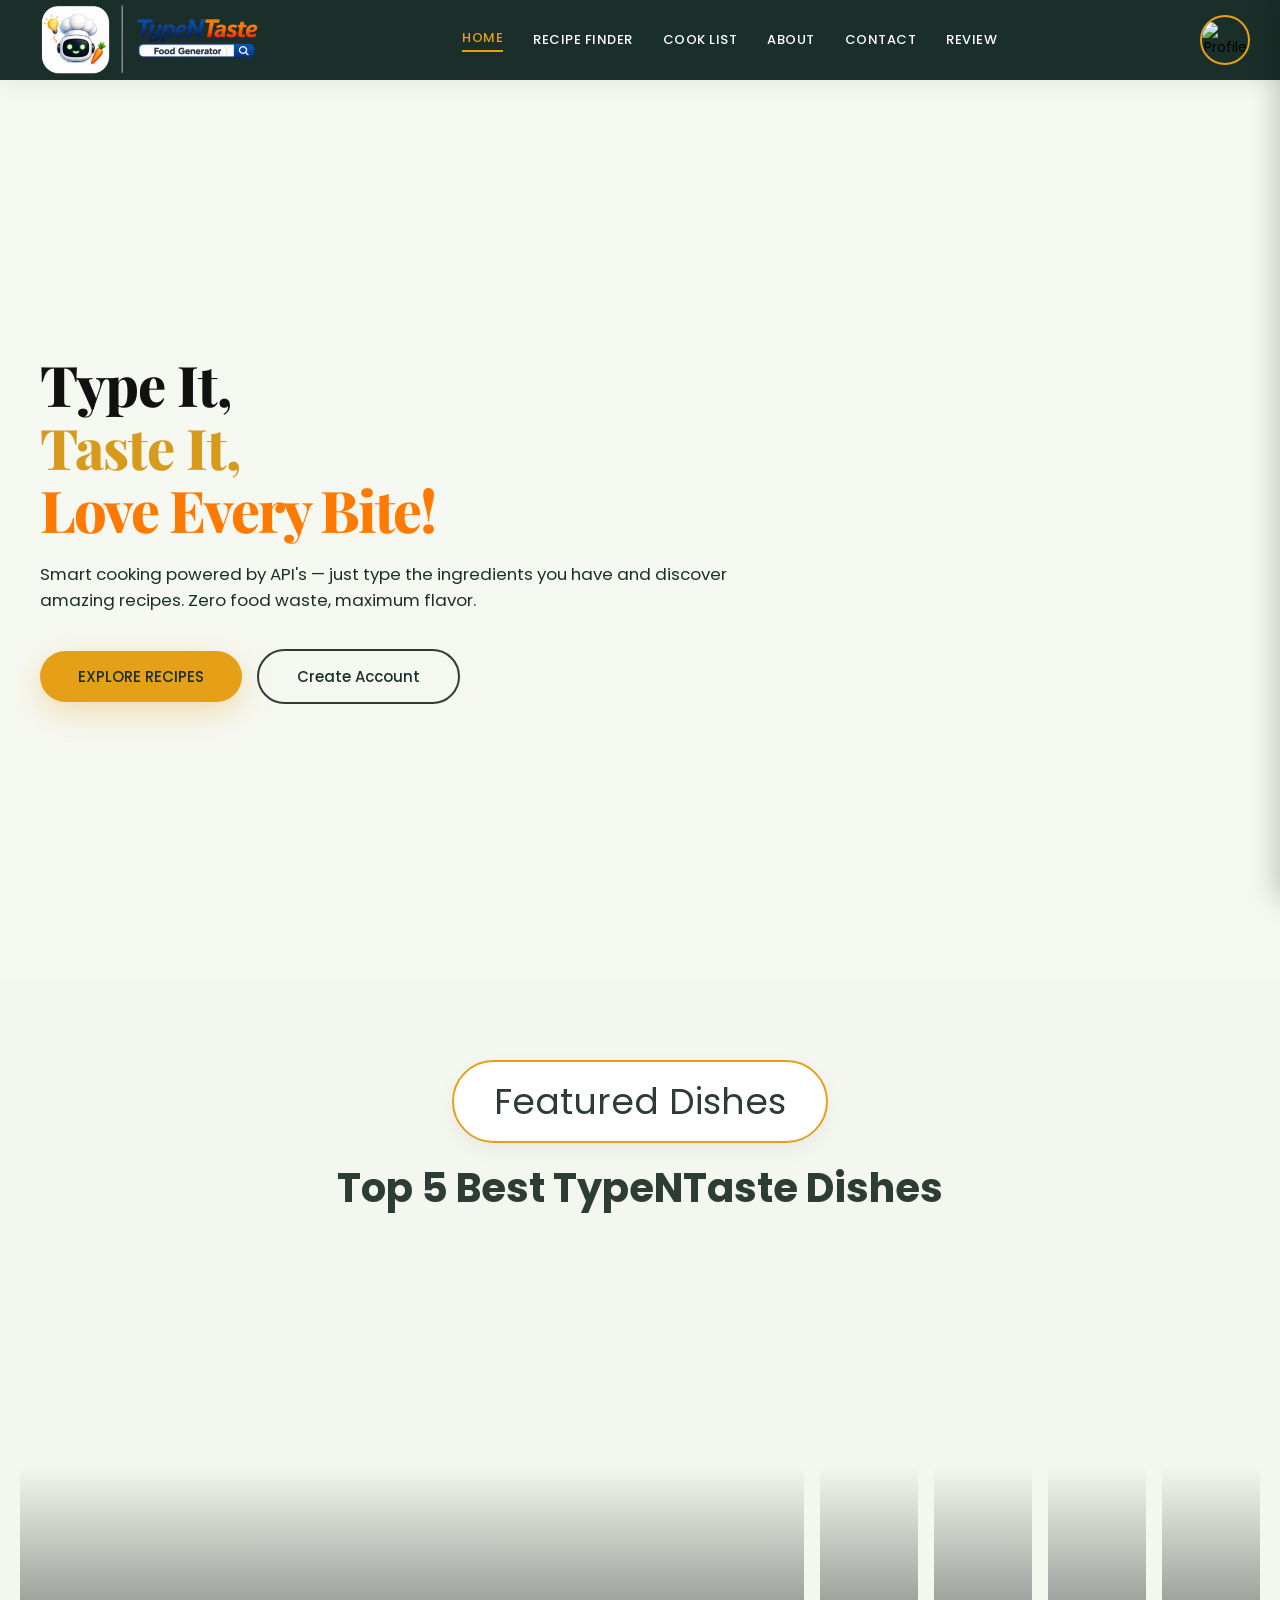
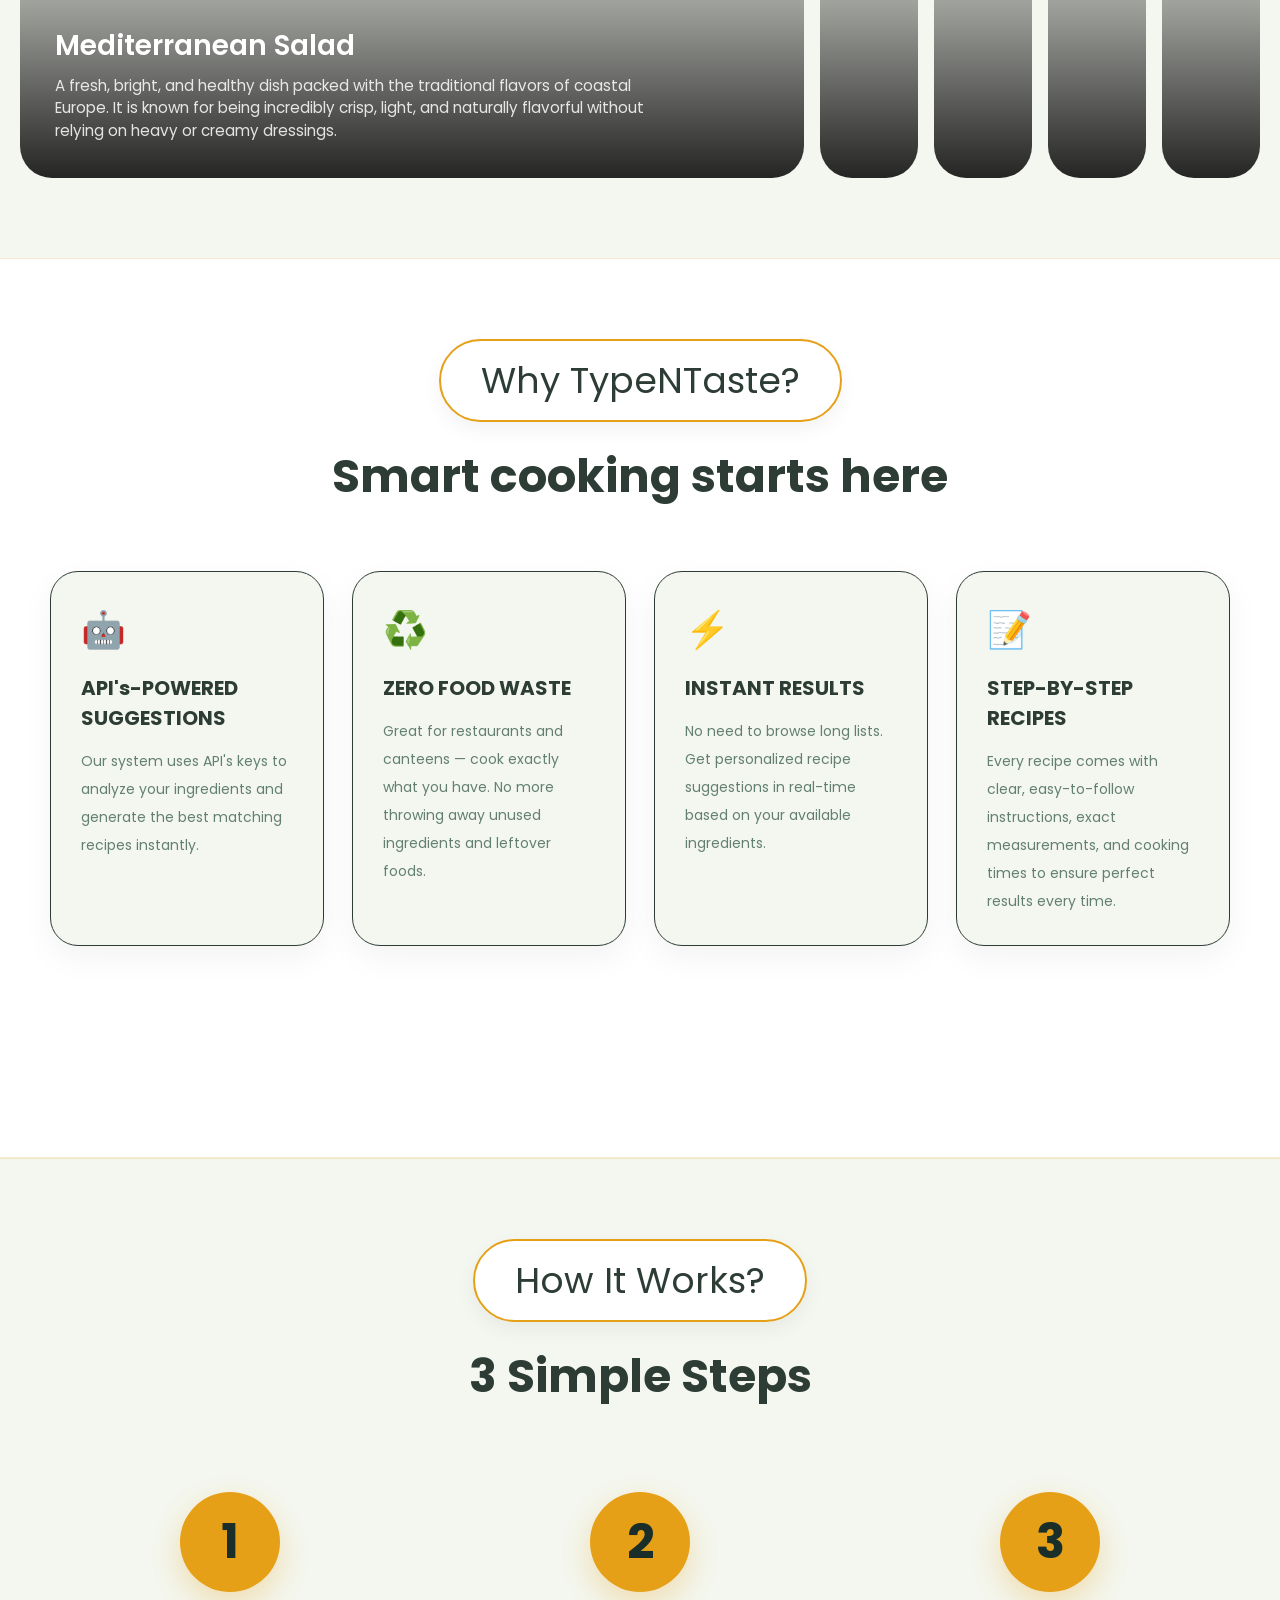
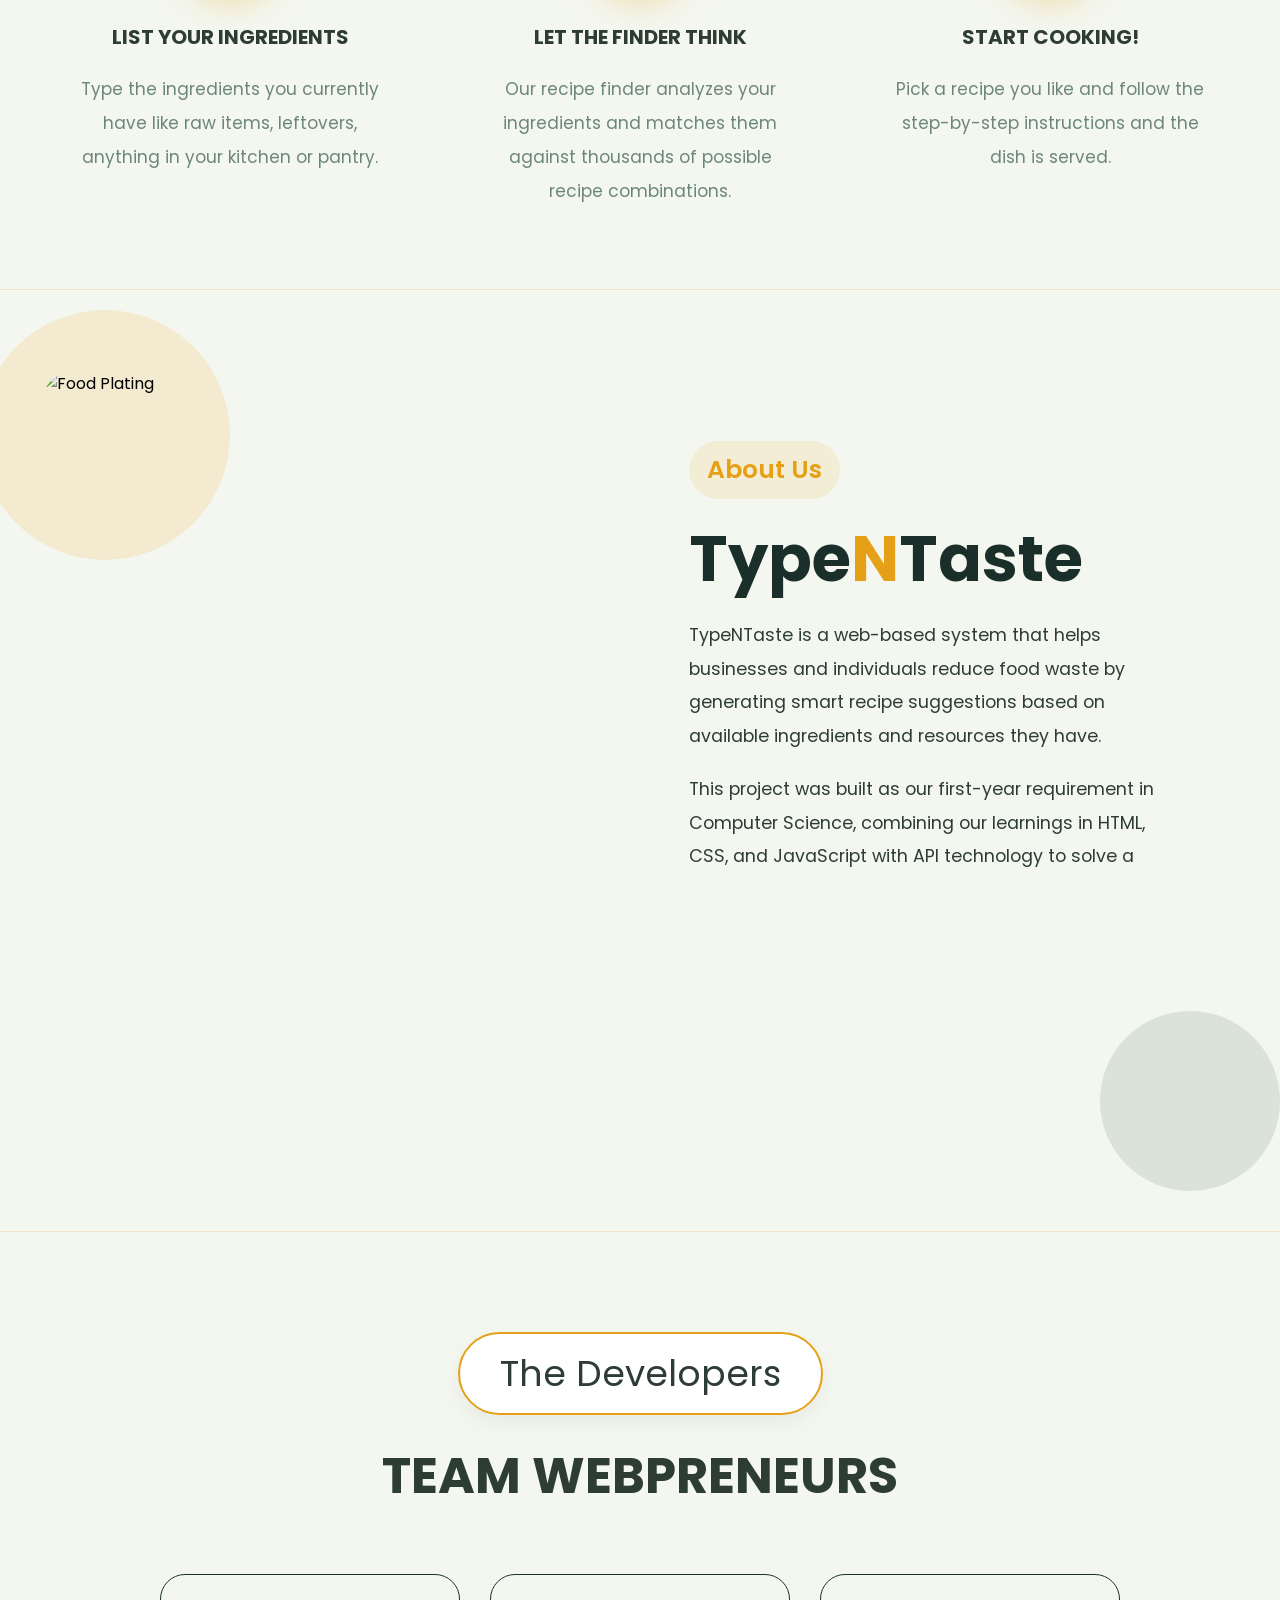
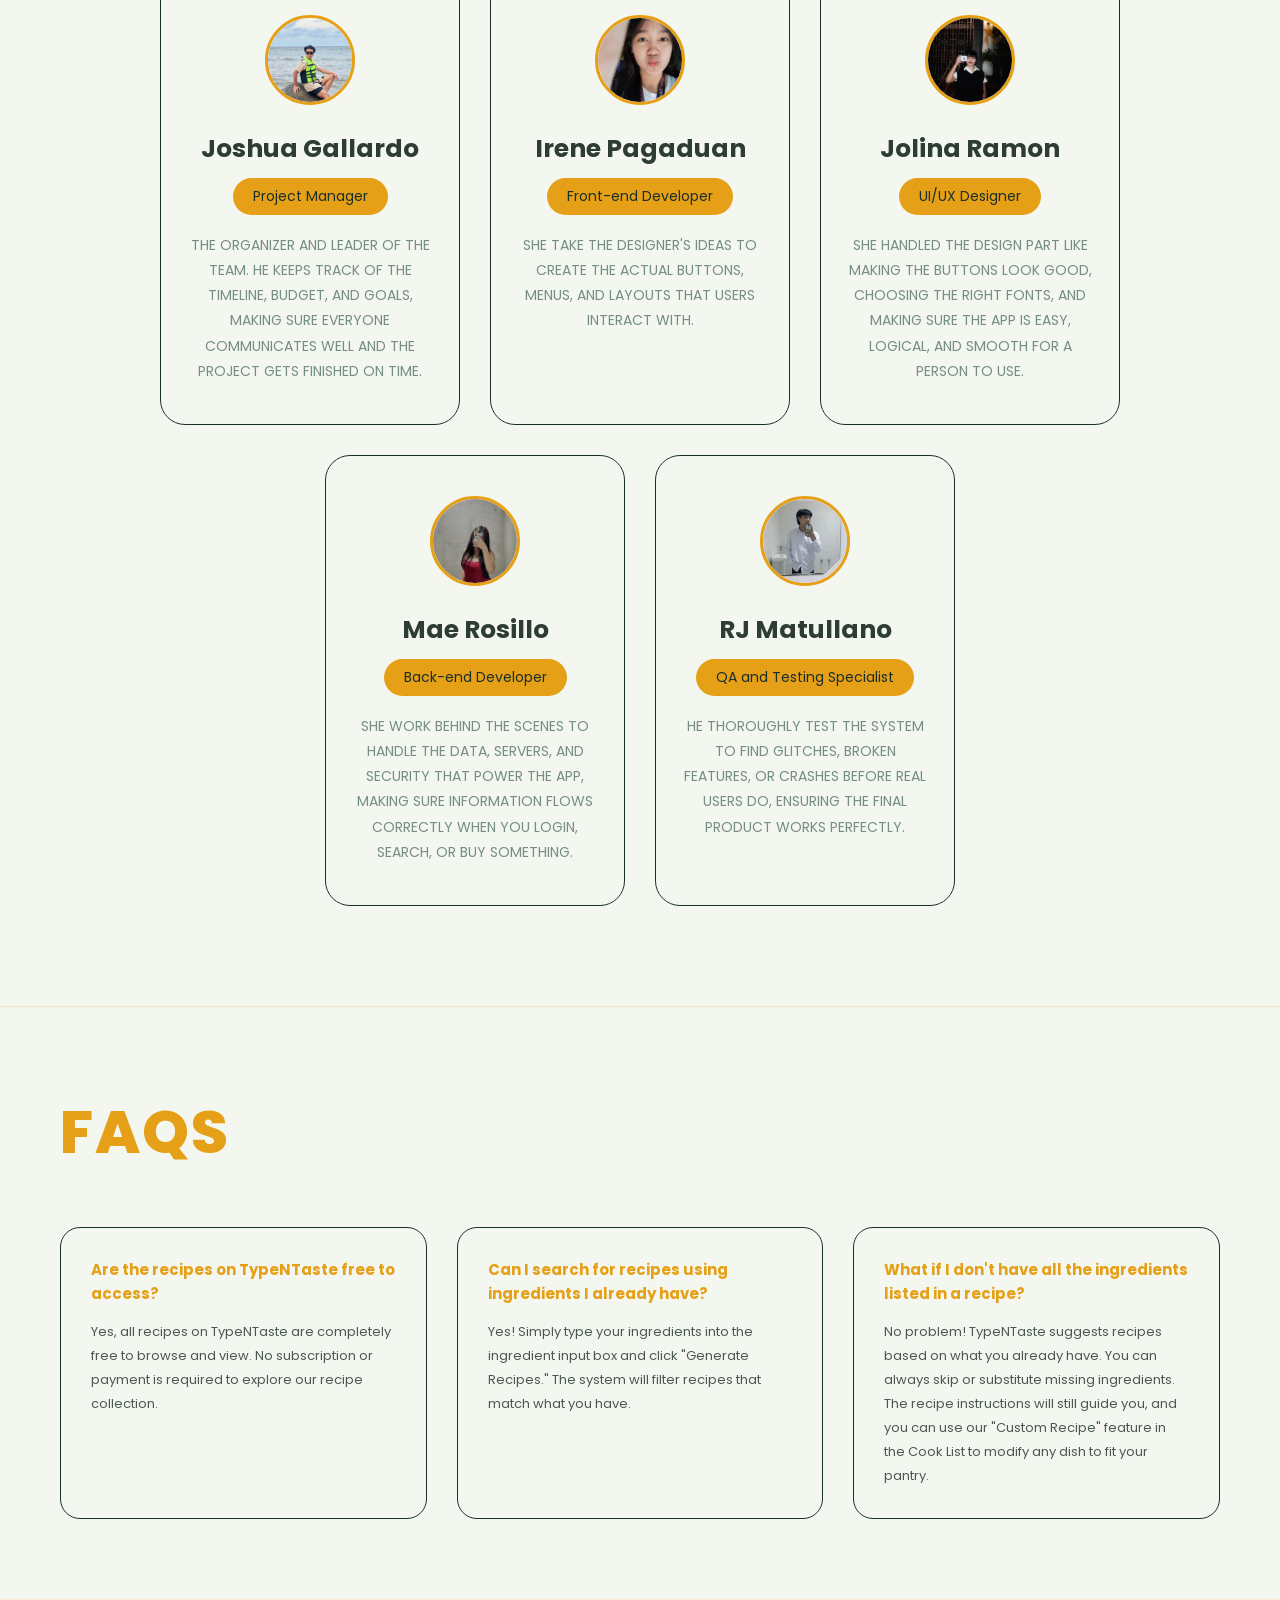
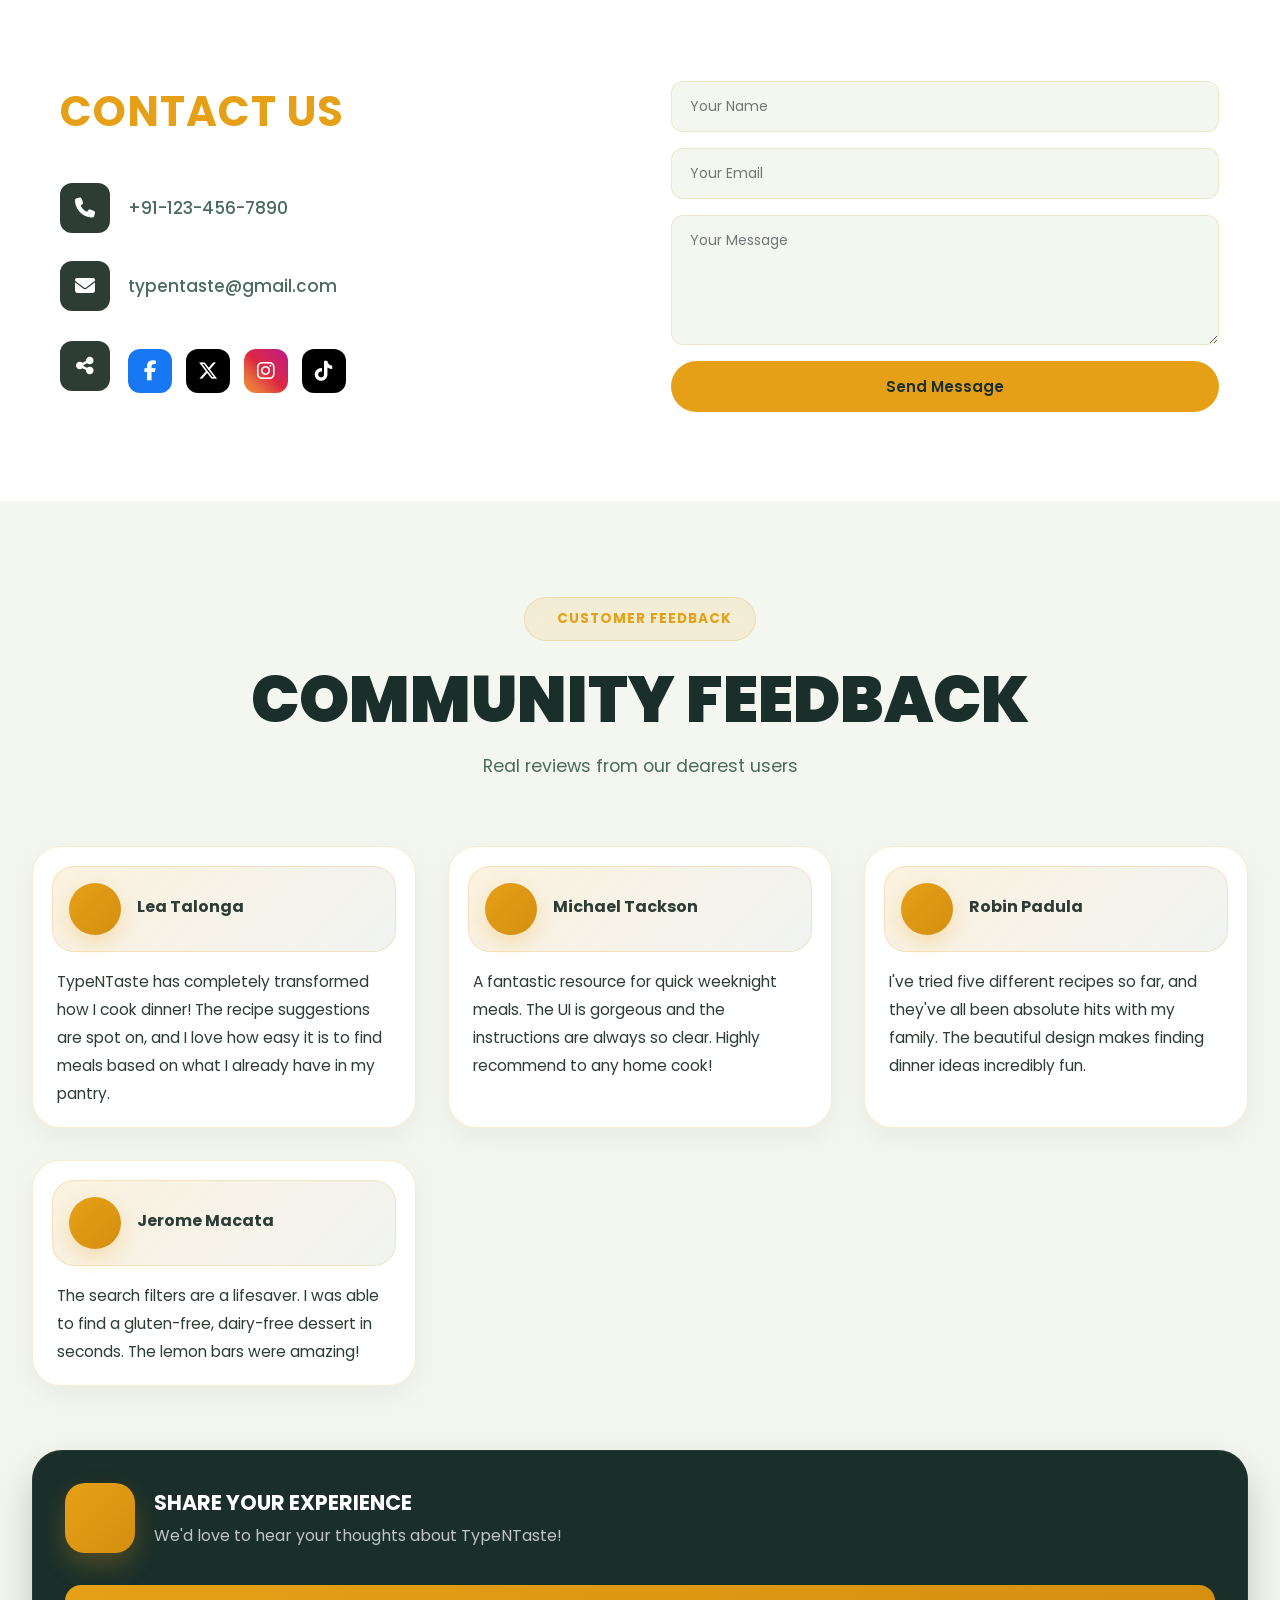
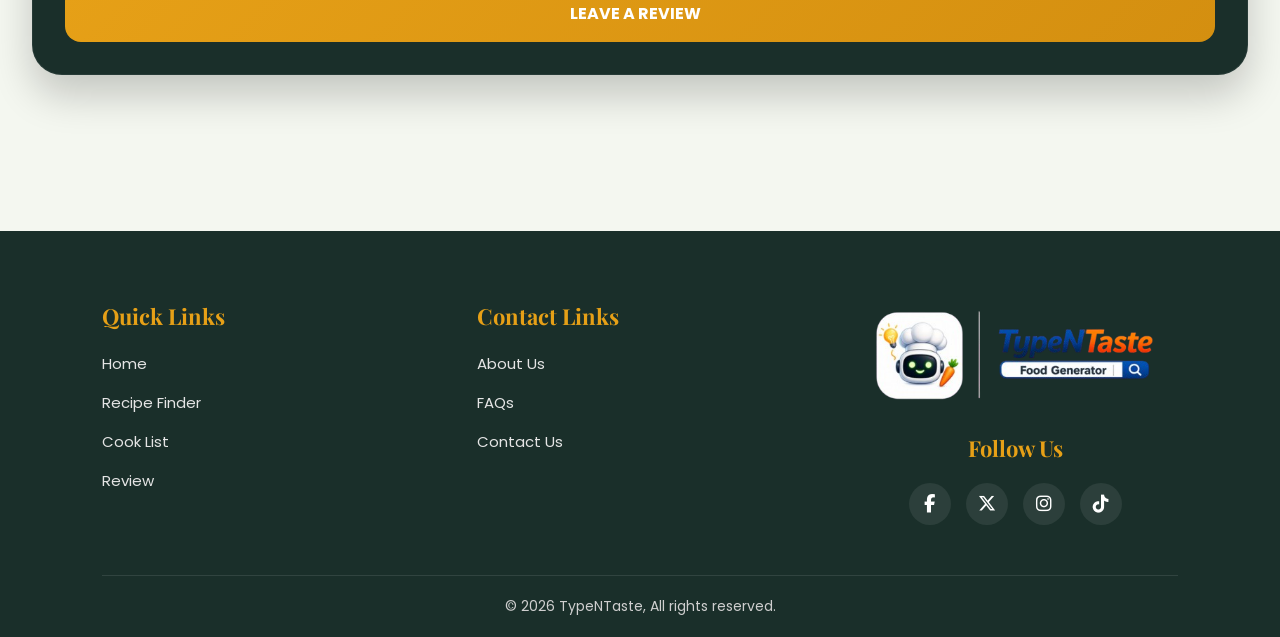
==== index.html @ 3741e36b "Add files via upload" ====
<!DOCTYPE html>
<html lang="en">

<head>
  <meta charset="UTF-8" />
  <meta name="viewport" content="width=device-width, initial-scale=1.0" />
  <title>TypeNTaste</title>
  <link rel="preconnect" href="https://fonts.gstatic.com" crossorigin />
  <link href="https://fonts.googleapis.com/css2?family=Poppins:wght@300;400;500;600;700;800&display=swap"
    rel="stylesheet" />
  <link href="https://fonts.googleapis.com/css2?family=Playfair+Display:wght@400;500;600;700;800&display=swap"
    rel="stylesheet" />
  <link rel="stylesheet" href="https://cdnjs.cloudflare.com/ajax/libs/font-awesome/6.5.1/css/all.min.css" />
  <link rel="stylesheet" href="TNTcss/styles.css" />
  <link rel="stylesheet" href="TNTcss/top5tntfood.css" />
</head>

<body>
  <nav class="navbar">
    <div class="logo-wrap">
      <a href="#home" style="display: flex; align-items: center; text-decoration: none">
        <img src="TNTpictures/TNTLogo.png" id="TNTLogo" alt="TypeNTaste- Food Generator" class="nav-logo-full" />
      </a>
    </div>
    <div class="nav-links">
      <a href="#home" class="active">HOME</a>
      <a href="TNThtml/TNTRecipeFinder.html">RECIPE FINDER</a>
      <a href="TNThtml/CookList.html">COOK LIST</a>
      <a href="#about">ABOUT</a>
      <a href="#contact">CONTACT</a>
      <a href="#review">REVIEW</a>
    </div>

    <div class="nav-right">
      <div class="menu-icon" id="menuToggle">☰</div>

      <div class="profile-container">
        <button id="profileBtn" class="profile-btn">
          <img id="profileImage" src="https://cdn-icons-png.flaticon.com/512/3135/3135715.png" alt="Profile" />
        </button>
        <div id="profileDropdown" class="profile-dropdown">
          <div class="profile-header">
            <div class="profile-image-wrapper">
              <img id="dropdownProfileImage" src="https://cdn-icons-png.flaticon.com/512/3135/3135715.png"
                alt="Profile" />
              <label for="uploadProfileImage" class="camera-btn"><i class="fa-solid fa-camera"></i></label>
              <input type="file" id="uploadProfileImage" accept="image/*" hidden />
            </div>
            <div>
              <h4 id="profileName">Guest User</h4>
              <p id="profileEmail">No account yet</p>
            </div>
          </div>
          <hr />
          <a class="theme-toggle" onclick="toggleTheme()" id="themeBtn">Dark Mode</a>
          <a href="TNThtml/CookList.html" id="favoritesBtn">Favorites</a>
          <a href="#" id="logoutBtn">Logout</a>
        </div>
      </div>
    </div>
  </nav>

  <div class="sidebar" id="sidebar">
    <div class="sidebar-header">
      <h2>Menu</h2>
    </div>
    <div class="sidebar-links">
      <a href="#home">HOME</a>
      <a href="TNThtml/TNTRecipeFinder.html">RECIPE FINDER</a>
      <a href="TNThtml/CookList.html">COOK LIST</a>
      <a href="#about">ABOUT</a>
      <a href="#contact">CONTACT</a>
      <a href="#review">REVIEW</a>
    </div>
    <div class="sidebar-profile">
      <div class="profile-header">
        <div class="profile-image-wrapper">
          <img id="sidebarProfileImage" src="https://cdn-icons-png.flaticon.com/512/3135/3135715.png" alt="Profile" />
          <label for="uploadProfileImageSidebar" class="camera-btn"><i class="fa-solid fa-camera"></i></label>
          <input type="file" id="uploadProfileImageSidebar" accept="image/*" hidden />
        </div>
        <div>
          <h4 id="sidebarProfileName">Guest User</h4>
          <p id="sidebarProfileEmail">No account yet</p>
        </div>
      </div>
      <hr />
      <a class="theme-toggle" onclick="toggleTheme()" id="sidebarThemeBtn">Dark Mode</a>
      <a href="TNThtml/CookList.html" id="sidebarFavoritesBtn">Favorites</a>
      <a href="#" id="sidebarLogoutBtn">Logout</a>
    </div>
  </div>
  <div class="sidebar-overlay" id="sidebarOverlay"></div>


  <section class="hero" id="home">
    <div class="hero-left">
      <h1 class="hero-title">
        <span class="hero-black">Type It,</span>
        <span class="hero-yellow">Taste It,</span>
        <span class="hero-orange">Love Every Bite!</span>
      </h1>
      <p class="hero-sub">
        Smart cooking powered by API's — just type the ingredients you have
        and discover amazing recipes. Zero food waste, maximum flavor.
      </p>
      <div class="hero-buttons">
        <a href="TNThtml/TNTRecipeFinder.html" style="text-decoration: none;">
          <button class="btn btn-login" id="exploreBtn">EXPLORE RECIPES</button>
        </a>
        <button class="btn btn-create" id="openRegister">
          Create Account
        </button>
      </div>
    </div>


    <div class="register-popup" id="registerPopup">
      <div class="register-box">
        <span class="close-popup" id="closePopup">&times;</span>
        <div class="auth-container">
          <div class="left-panel">
            <h1>TypeNTaste <br /><span>Food Generator</span></h1>
            <p>
              Create your account and start generating smart API's-powered
              recipes instantly using ingredients you already have.
            </p>
            <div class="feature">
              <i class="fa-solid fa-utensils"></i><span>Food Generator</span>
            </div>
            <div class="feature">
              <i class="fa-solid fa-heart"></i><span>Save Favorite Meals</span>
            </div>
            <div class="feature">
              <i class="fa-solid fa-mobile-screen"></i><span>Responsive Design</span>
            </div>
            <div class="feature">
              <i class="fa-solid fa-bolt"></i><span>Fast Experience</span>
            </div>
          </div>
          <div class="right-panel">
            <h2>Create Account</h2>
            <form id="registerForm">
              <div class="input-group">
                <input type="text" id="fullName" placeholder="Full Name" required /><span class="input-icon"><i
                    class="fa-solid fa-user"></i></span>
              </div>
              <div class="input-group">
                <input type="email" id="email" placeholder="Email Address" required /><span class="input-icon"><i
                    class="fa-solid fa-envelope"></i></span>
              </div>
              <div class="input-group">
                <input type="password" id="password" placeholder="Password" required /><span
                  class="input-icon toggle-password"><i class="fa-solid fa-lock"></i></span>
              </div>
              <div class="input-group">
                <input type="password" id="confirmPassword" placeholder="Confirm Password" required /><span
                  class="input-icon toggle-password"><i class="fa-solid fa-lock"></i></span>
              </div>
              <button type="submit" class="login-btn">CREATE ACCOUNT</button>
            </form>
          </div>
        </div>
      </div>
    </div>
  </section>


  <section class="gallery-section">
    <div class="section-pill" style="width: fit-content; margin: 0 auto 15px auto;">Featured Dishes</div>
    <h1 class="gallery-title">Top 5 Best TypeNTaste Dishes</h1>

    <div class="gallery-container">

      <div class="gallery-card active">
        <div class="card-content">
          <h3>Mediterranean Salad</h3>
          <p>A fresh, bright, and healthy dish packed with the traditional flavors of coastal Europe. It is known for
            being incredibly crisp, light, and naturally flavorful without relying on heavy or creamy dressings.
          </p>
        </div>
      </div>

      <div class="gallery-card">
        <div class="card-content">
          <h3>Hawaiian Chicken Pizza</h3>
          <p>A delicious, sweet-and-savory upgrade to the classic Hawaiian pizza. It swaps out the traditional ham for
            tender, seasoned chicken, creating a richer flavor profile that balances perfectly with the juicy sweetness
            of pineapple.</p>
        </div>
      </div>

      <div class="gallery-card">
        <div class="card-content">
          <h3>Banana Pancakes</h3>
          <p>Fluffy pancakes made with mashed bananas, giving them a soft, moist texture and a natural, sweet flavor.
            They are often enhanced with cinnamon or vanilla and are a popular choice for a cozy breakfast or brunch.
          </p>
        </div>
      </div>

      <div class="gallery-card">
        <div class="card-content">
          <h3>Karışık Izgara</h3>
          <p>A mixed grill platter featuring a variety of grilled meats, such as lamb chops, Adana kebab, chicken
            shish, and beef kofta. Typically served hot off the grill with fresh vegetables, rice, and Turkish
            flatbread.
          </p>
        </div>
      </div>

      <div class="gallery-card">
        <div class="card-content">
          <h3>French Toast</h3>
          <p>Thick slices of bread dipped in a rich custard mixture of eggs, milk, sugar, and vanilla, then pan-fried
            to a golden brown.
          </p>
        </div>
      </div>

    </div>
  </section>

  <section class="why-section">
    <div class="section-pill">Why TypeNTaste?</div>
    <h1 class="subtitle">Smart cooking starts here</h1>
    <div class="cards">
      <div class="card">
        <span class="card-icon">🤖</span>
        <h3>API's-POWERED SUGGESTIONS</h3>
        <p>
          Our system uses API's keys to analyze your ingredients and generate
          the best matching recipes instantly.
        </p>
      </div>
      <div class="card">
        <span class="card-icon">♻️</span>
        <h3>ZERO FOOD WASTE</h3>
        <p>
          Great for restaurants and canteens — cook exactly what you have. No
          more throwing away unused ingredients and leftover foods.
        </p>
      </div>
      <div class="card">
        <span class="card-icon">⚡</span>
        <h3>INSTANT RESULTS</h3>
        <p>
          No need to browse long lists. Get personalized recipe suggestions in
          real-time based on your available ingredients.
        </p>
      </div>
      <div class="card">
        <span class="card-icon">📝</span>
        <h3>STEP-BY-STEP RECIPES</h3>
        <p>
          Every recipe comes with clear, easy-to-follow instructions, exact
          measurements, and cooking times to ensure perfect results every
          time.
        </p>
      </div>
    </div>
  </section>

  <section class="how-section">
    <div class="section-pill" style="width: fit-content">How It Works?</div>
    <h1 class="subtitle">3 Simple Steps</h1>
    <div class="steps-container">
      <div class="step-card">
        <div class="step-number">1</div>
        <h3>LIST YOUR INGREDIENTS</h3>
        <p>
          Type the ingredients you currently have like raw items, leftovers,
          anything in your kitchen or pantry.
        </p>
      </div>
      <div class="step-card">
        <div class="step-number">2</div>
        <h3>LET THE FINDER THINK</h3>
        <p>
          Our recipe finder analyzes your ingredients and matches them against
          thousands of possible recipe combinations.
        </p>
      </div>
      <div class="step-card">
        <div class="step-number">3</div>
        <h3>START COOKING!</h3>
        <p>
          Pick a recipe you like and follow the step-by-step instructions and
          the dish is served.
        </p>
      </div>
    </div>
  </section>

  <!--About Us Section-->
  <section class="about-section" id="about">
    <div class="about-container">
      <div class="deco-circle-1"></div>
      <div class="deco-circle-2"></div>
      <div class="about-box">
        <div class="about-visual">
          <img src="https://allgreens.co.uk/wp-content/uploads/2025/09/food-plating-ideas-scaled.jpeg"
            alt="Food Plating" />
        </div>

        <!--About Content-->
        <div class="about-content">
          <div class="about-tag">About Us</div>
          <h1 class="about-title">Type<span>N</span>Taste</h1>
          <p class="about-text">
            TypeNTaste is a web-based system that helps businesses and individuals reduce food waste by generating smart
            recipe suggestions based on available ingredients and resources they have.
          </p>
          <p class="about-text">
            This project was built as our first-year requirement in Computer Science, combining our learnings in HTML,
            CSS, and JavaScript with API technology to solve a real-world problem in the food industry.
          </p>
          <div class="about-stats">
            <div class="stat-item">
              <div class="stat-number">100%</div>
              <div class="stat-label">API-Powered</div>
            </div>
            <div class="stat-item">
              <div class="stat-number">♻️</div>
              <div class="stat-label">Eco-Friendly</div>
            </div>
            <div class="stat-item">
              <div class="stat-number">⚡</div>
              <div class="stat-label">Super Fast</div>
            </div>
          </div>
        </div>
      </div>
    </div>
  </section>

  <!--Developers Section-->
  <section class="developers-section">
    <div class="section-pill">The Developers</div>
    <h1 class="dev-subtitle">TEAM WEBPRENEURS</h1>
    <div class="developers-container">
      <div class="developer-card" data-name="Joshua Gallardo" data-role="Project Manager"
        data-img="TNTpictures/joshua.jpg"
        data-description="Hi! I am Joshua Gallardo, the Project Manager of TypeNTaste. I managed the project lifecycle,
         coordinated our development workflow, and worked closely with the team to design a responsive, modern website that maximizes UI and user experience."
        data-facebook="https://www.facebook.com/share/1Cq68BasU3/"
        data-instagram="https://www.instagram.com/jeyi_eys?igsh=MTRma2lsODV2ZTF0MA=="
        data-tiktok="https://www.tiktok.com/@tokwa_14?_r=1&_t=ZS-96UuDTQWtWb">
        <img src="TNTpictures/joshua.jpg" />
        <h2>Joshua Gallardo</h2>
        <span>Project Manager</span>
        <p>THE ORGANIZER AND LEADER OF THE TEAM. HE KEEPS TRACK OF THE TIMELINE, BUDGET, AND GOALS, MAKING SURE
          EVERYONE COMMUNICATES WELL AND THE PROJECT GETS FINISHED ON TIME.
        </p>
      </div>
      <div class="developer-card" data-name="Irene Pagaduan" data-role="Front-end Developer"
        data-img="TNTpictures/irene.jpg"
        data-description="Hello! I am Irene Pagaduan, a Frontend Developer of TypeNTaste. I focused on the responsive layouts, user-friendly interface, and helped create the interactive sections of the website."
        data-facebook="https://www.facebook.com/share/1Bd9PVDV8d/"
        data-instagram="https://www.instagram.com/aerinynx?igsh=ZWFqMWNtYW9vdGZw"
        data-tiktok="https://www.tiktok.com/@aerinynx?_r=1&_t=ZS-96UjHQwLpWH">
        <img src="TNTpictures/irene.jpg" />
        <h2>Irene Pagaduan</h2>
        <span>Front-end Developer</span>
        <p>SHE TAKE THE DESIGNER'S IDEAS TO CREATE THE ACTUAL BUTTONS, MENUS, AND LAYOUTS THAT USERS INTERACT WITH.
        </p>
      </div>
      <div class="developer-card" data-name="Jolina Ramon" data-role="UI/UX Designer" data-img="TNTpictures/jo.jpeg"
        data-description="Hi! I am Jolina Ramon, the UI/UX Designer for TypeNTaste. I designed the visual layout and user
        journey for the recipe finder system, ensuring the interface is intuitive, seamless, and engaging for our users."
        data-facebook="https://www.facebook.com/share/1Fqi5RHCDc/"
        data-instagram="https://www.instagram.com/aejulsz?igsh=MWIwamM0N3diNGxobg=="
        data-tiktok="https://www.tiktok.com/@majoeon?_r=1&_t=ZS-96S53O5k3Bh">
        <img src="TNTpictures/jo.jpeg" />
        <h2>Jolina Ramon</h2>
        <span>UI/UX Designer</span>
        <p>
          SHE HANDLED THE DESIGN PART LIKE MAKING THE BUTTONS LOOK GOOD, CHOOSING THE RIGHT FONTS, AND MAKING
          SURE THE APP IS EASY, LOGICAL, AND SMOOTH FOR A PERSON TO USE.
        </p>
      </div>
      <div class="developer-card" data-name="Mae Rosillo" data-role="Back-end Developer"
        data-img="TNTpictures/mae.jpg"
        data-description="Hello! I am Mae Rosillo, the Back-End Developer of TypeNTaste. 
        I handled the core functionality and data management of the website, focusing on building a secure, scalable architecture that ensures a seamless experience for our users."
        data-facebook="https://www.facebook.com/dianamaerei" data-instagram="https://www.instagram.com/io.nayaa">
        <img src="TNTpictures/mae.jpg" />
        <h2>Mae Rosillo</h2>
        <span>Back-end Developer</span>
        <p>SHE WORK BEHIND THE SCENES TO HANDLE THE DATA, SERVERS, AND SECURITY THAT POWER THE APP, MAKING SURE
          INFORMATION FLOWS CORRECTLY WHEN YOU LOGIN, SEARCH, OR BUY SOMETHING.
        </p>
      </div>
      <div class="developer-card" data-name="RJ Matullano" data-role="Project Manager" data-img="TNTpictures/rj.jpg"
        data-description="Hi! I am RJ Matullano, the QA and Testing Specialist for TypeNTaste. I led the quality assurance process, designed and executed comprehensive test plans, and ensured all features met our high standards for performance and reliability before launch."
        data-facebook=" https://www.facebook.com/share/1UvYMjtc2Z/"
        data-instagram="https://www.instagram.com/matullanoprince?igsh=MXBjMmxqemFpd2E0eg=="
        data-tiktok="https://www.tiktok.com/@gentlemankaito?_r=1&_d=secCgYIASAHKAESPgo8iYIjoshiInsZaXixU%2BSLYni7sgQ6jyYjCU%2Bn71CTU%2F55H6%2BK8iE0bt6S2mUwueiu%2FZKdjlxwh9AGeQqVGgA%3D&_svg=1&checksum=1453306006707a1a7864973e8e540aa8b2cec4ec05d3066d269243664274394c&item_author_type=1&reflow_sign_scene=7&rgssign=8.1.dZlH400Wa-CB0BtrbJpIbQ&sec_uid=MS4wLjABAAAASeXFtYJ44IE8ASZvVm-glp8RSx-QU3FecMde8TFsjw1-oNdMO2JON2Y9Gkhw8-iz&sec_user_id=MS4wLjABAAAASeXFtYJ44IE8ASZvVm-glp8RSx-QU3FecMde8TFsjw1-oNdMO2JON2Y9Gkhw8-iz&share_app_id=1180&share_author_id=6922047367752156161&share_link_id=89801454-91d3-4a75-829f-0a46a77e4ce1&share_region=PH&share_scene=1&sharer_language=en&social_share_type=5&source=h5_t&timestamp=1779249787&u_code=dgjk4jif256ik6&ug_btm=b8727%2Cb7360&ugbiz_name=ACCOUNT&user_id=6922047367752156161&utm_campaign=client_share&utm_medium=android&utm_source=copy">
        <img src="TNTpictures/rj.jpg" />
        <h2>RJ Matullano</h2>
        <span>QA and Testing Specialist</span>
        <p>HE THOROUGHLY TEST THE SYSTEM TO FIND GLITCHES, BROKEN FEATURES, OR CRASHES BEFORE REAL USERS DO, ENSURING
          THE FINAL PRODUCT WORKS PERFECTLY.
        </p>
      </div>
    </div>
  </section>

  <!--Developer Popup-->
  <div class="developer-popup" id="developerPopup">
    <div class="popup-content">
      <span class="close-dev-popup">&times;</span><img id="popupImg" alt="Developer" />
      <h2 id="popupName"></h2>
      <h4 id="popupRole"></h4>
      <p id="popupDescription"></p>
      <div class="social-icons">
        <a id="facebookLink" target="_blank"><i class="fa-brands fa-facebook-f"></i></a><a id="instagramLink"
          target="_blank"><i class="fa-brands fa-instagram"></i></a><a id="tiktokLink" target="_blank"><i
            class="fa-brands fa-tiktok"></i></a>
      </div>
    </div>
  </div>

  <!--FAQs Section-->
  <section class="faq-section" id="faqs">
    <div class="faq-container">
      <h1 class="faq-title">FAQS</h1>
      <div class="faq-grid">
        <div class="faq-item">
          <h4>Are the recipes on TypeNTaste free to access?</h4>
          <p>
            Yes, all recipes on TypeNTaste are completely free to browse and
            view. No subscription or payment is required to explore our recipe
            collection.
          </p>
        </div>
        <div class="faq-item">
          <h4>Can I search for recipes using ingredients I already have?</h4>
          <p>
            Yes! Simply type your ingredients into the ingredient input box
            and click "Generate Recipes." The system will filter recipes that
            match what you have.
          </p>
        </div>
        <div class="faq-item">
          <h4>
            What if I don't have all the ingredients listed in a recipe?
          </h4>
          <p>
            No problem! TypeNTaste suggests recipes based on what you already
            have. You can always skip or substitute missing ingredients. The
            recipe instructions will still guide you, and you can use our
            "Custom Recipe" feature in the Cook List to modify any dish to fit
            your pantry.
          </p>
        </div>
      </div>
    </div>
  </section>

  <!--Contact Section-->
  <section class="contact-section" id="contact">
    <div class="contact-left">
      <h2>CONTACT US</h2>
      <div class="contact-item">
        <div class="contact-icon"><i class="fa-solid fa-phone"></i></div>
        <span>+91-123-456-7890</span>
      </div>
      <div class="contact-item">
        <div class="contact-icon"><i class="fa-solid fa-envelope"></i></div>
        <span>typentaste@gmail.com</span>
      </div>
      <div class="contact-item">
        <div class="contact-icon">
          <i class="fa-solid fa-share-nodes"></i>
        </div>
        <div class="socials">
          <button class="social-btn fb">
            <i class="fa-brands fa-facebook-f"></i></button><button class="social-btn tw">
            <i class="fa-brands fa-x-twitter"></i></button><button class="social-btn ig">
            <i class="fa-brands fa-instagram"></i></button><button class="social-btn tk">
            <i class="fa-brands fa-tiktok"></i>
          </button>
        </div>
      </div>
    </div>
    <div class="contact-right">
      <div class="contact-form">
        <input type="text" placeholder="Your Name" /><input type="email" placeholder="Your Email" /><textarea
          placeholder="Your Message"></textarea><button>Send Message</button>
      </div>
    </div>
  </section>

  <!--Feedback Section-->
  <section class="tnt-feedback-section" id="review">
    <div class="tnt-container">
      <div class="tnt-section-header">
        <div class="tnt-badge">
          <i data-lucide="message-circle"></i> CUSTOMER FEEDBACK
        </div>
        <h2 class="tnt-title">COMMUNITY FEEDBACK</h2>
        <p class="tnt-subtitle">Real reviews from our dearest users</p>
      </div>
      <div class="tnt-reviews-grid" id="tntReviewsContainer">
        <div class="tnt-review-card">
          <div class="tnt-card-inner-top">
            <div class="tnt-avatar">
              <i data-lucide="user"></i>
            </div>
            <div class="tnt-user-info">
              <span class="tnt-name">Lea Talonga</span>
              <div class="tnt-stars">
                <i data-lucide="star" style="fill: currentColor"></i>
                <i data-lucide="star" style="fill: currentColor"></i>
                <i data-lucide="star" style="fill: currentColor"></i>
                <i data-lucide="star" style="fill: currentColor"></i>
                <i data-lucide="star" style="fill: currentColor"></i>
              </div>
            </div>
          </div>
          <p class="tnt-review-text">
            TypeNTaste has completely transformed how I cook dinner! The
            recipe suggestions are spot on, and I love how easy it is to find
            meals based on what I already have in my pantry.
          </p>
        </div>
        <div class="tnt-review-card">
          <div class="tnt-card-inner-top">
            <div class="tnt-avatar">
              <i data-lucide="user"></i>
            </div>
            <div class="tnt-user-info">
              <span class="tnt-name">Michael Tackson</span>
              <div class="tnt-stars">
                <i data-lucide="star" style="fill: currentColor"></i>
                <i data-lucide="star" style="fill: currentColor"></i>
                <i data-lucide="star" style="fill: currentColor"></i>
                <i data-lucide="star" style="fill: currentColor"></i>
                <i data-lucide="star" style="fill: none"></i>
              </div>
            </div>
          </div>
          <p class="tnt-review-text">
            A fantastic resource for quick weeknight meals. The UI is gorgeous
            and the instructions are always so clear. Highly recommend to any
            home cook!
          </p>
        </div>
        <div class="tnt-review-card">
          <div class="tnt-card-inner-top">
            <div class="tnt-avatar">
              <i data-lucide="user"></i>
            </div>
            <div class="tnt-user-info">
              <span class="tnt-name">Robin Padula</span>
              <div class="tnt-stars">
                <i data-lucide="star" style="fill: currentColor"></i>
                <i data-lucide="star" style="fill: currentColor"></i>
                <i data-lucide="star" style="fill: currentColor"></i>
                <i data-lucide="star" style="fill: currentColor"></i>
                <i data-lucide="star" style="fill: currentColor"></i>
              </div>
            </div>
          </div>
          <p class="tnt-review-text">
            I've tried five different recipes so far, and they've all been
            absolute hits with my family. The beautiful design makes finding
            dinner ideas incredibly fun.
          </p>
        </div>
        <div class="tnt-review-card">
          <div class="tnt-card-inner-top">
            <div class="tnt-avatar">
              <i data-lucide="user"></i>
            </div>
            <div class="tnt-user-info">
              <span class="tnt-name">Jerome Macata</span>
              <div class="tnt-stars">
                <i data-lucide="star" style="fill: currentColor"></i>
                <i data-lucide="star" style="fill: currentColor"></i>
                <i data-lucide="star" style="fill: currentColor"></i>
                <i data-lucide="star" style="fill: currentColor"></i>
                <i data-lucide="star" style="fill: currentColor"></i>
              </div>
            </div>
          </div>
          <p class="tnt-review-text">
            The search filters are a lifesaver. I was able to find a
            gluten-free, dairy-free dessert in seconds. The lemon bars were
            amazing!
          </p>
        </div>
      </div>
      <div class="tnt-action-bar">
        <div class="tnt-action-left">
          <div class="tnt-action-icon">
            <i data-lucide="file-edit"></i>
          </div>
          <div class="tnt-action-text">
            <h3>SHARE YOUR EXPERIENCE</h3>
            <p>We'd love to hear your thoughts about TypeNTaste!</p>
          </div>
        </div>
        <button class="tnt-btn-review" id="tntLeaveReviewBtn">
          LEAVE A REVIEW <i data-lucide="arrow-right"></i>
        </button>
      </div>
    </div>
  </section>
  <div id="tntReviewModal" class="tnt-modal-overlay">
    <div class="tnt-modal-content">
      <div class="tnt-modal-header">
        <h3>Write a Review</h3>

        <button id="tntCloseModalBtn" class="tnt-btn-icon" aria-label="Close modal">
          <i data-lucide="x"></i>
        </button>
      </div>

      <!--Leave a Review Form-->
      <form id="tntReviewForm">
        <div class="tnt-form-group">
          <label for="tntReviewerName">Name</label>
          <input type="text" id="tntReviewerName" required placeholder="Your name" />
        </div>
        <div class="tnt-form-group">
          <label>Rating</label>

          <!--Star Rating Input-->
          <div class="tnt-star-rating-input" id="tntStarRatingInput">
            <i data-lucide="star" data-value="1"></i>
            <i data-lucide="star" data-value="2"></i>
            <i data-lucide="star" data-value="3"></i>
            <i data-lucide="star" data-value="4"></i>
            <i data-lucide="star" data-value="5"></i>
          </div>

          <!--Hidden Review Rating Input-->
          <input type="hidden" id="tntReviewRating" value="5" />
        </div>
        <div class="tnt-form-group">
          <label for="tntReviewComment">Comment</label>
          <textarea id="tntReviewComment" required placeholder="What did you think of the recipes?"></textarea>
        </div>
        <button type="submit" class="tnt-btn-submit">Submit Review</button>
      </form>
    </div>
  </div>

  <!--Footer-->
  <footer class="footer">
    <div class="footer-container">

      <div class="footer-column">
        <h3>Quick Links</h3>
        <ul>
          <li><a href="#home">Home</a></li>
          <li><a href="TNThtml/TNTRecipeFinder.html">Recipe Finder</a></li>
          <li><a href="TNThtml/CookList.html">Cook List</a></li>
          <li><a href="#review">Review</a></li>
        </ul>
      </div>

      <!--Contact Links-->
      <div class="footer-column">
        <h3>Contact Links</h3>
        <ul>
          <li><a href="#about">About Us</a></li>
          <li><a href="#faqs">FAQs</a></li>
          <li><a href="#contact">Contact Us</a></li>
        </ul>
      </div>

      <!--Footer Brand-->
      <div class="footer-column footer-brand">

        <img src="TNTpictures/TNTLogo.png" alt="TypeNTaste Logo" class="footer-logo" />
        <h4>Follow Us</h4>

        <!--Social Media Links-->
        <div class="footer-socials">
          <a href="#"><i class="fa-brands fa-facebook-f"></i></a>
          <a href="#"><i class="fa-brands fa-x-twitter"></i></a>
          <a href="#"><i class="fa-brands fa-instagram"></i></a>
          <a href="#"><i class="fa-brands fa-tiktok"></i></a>
        </div>
      </div>
    </div>

    <!--Footer Bottom-->
    <div class="footer-bottom">© 2026 TypeNTaste, All rights reserved.</div>
  </footer>

  <!--External Scripts-->
  <script src="https://unpkg.com/lucide@latest"></script>
  <script src="TNTjs/tntfeedback.js"></script>
  <script src="TNTjs/type.js"></script>
  <script src="TNTjs/top5tntfood.js"></script>
</body>

</html>
---- TNTcss/styles.css ----
/* ---------- CSS Custom Properties (Light Theme) ---------- */
:root {
  /* Brand palette */
  --forest-deep: #1a2f2a;
  --forest-dark: #2d3d35;
  --sage: #4a6b5d;
  --sage-light: #7a9b8a;
  --honey: #e6a017;
  --honey-light: #f0b845;
  --cream: #ffffff;
  --cream-warm: #f4f7f0;
  --overlay-dark: rgba(26, 47, 42, 0.95);

  /* Surfaces */
  --card-bg: #ffffff;
  --modal-bg: #ffffff;
  --input-bg: #f4f7f0;
  --input-border: #d6e8d0;
  --border-light: rgba(230, 160, 23, 0.2);

  /* Text */
  --card-text: #2d3d35;
  --text-main: #2d3d35;
  --text-light: #4a6b5d;
  --text-muted: #6b8a7a;

  /* Nav & Footer */
  --nav-bg: #1a2f2a;
  --nav-text: #ffffff;
  --footer-text: #ffffff;

  /* Accents */
  --accent-primary: #e6a017;
  --accent-hover: #d48f10;
  --accent-forest: #4a6b5d;

  /* Hero */
  --dark: #111;
  --gold: #d89b1d;
  --accent: #f0b000;
}

/* CSS Custom Properties (Dark Theme) */
:root[data-theme="dark"] {
  --forest-deep: #0f1f1b;
  --forest-dark: #1a2f2a;
  --sage: #7fb59a;
  --sage-light: #a8d5be;
  --honey: #e6a017;
  --honey-light: #f0b845;
  --cream: #0f1f1b;
  --cream-warm: #142824;
  --overlay-dark: rgba(0, 0, 0, 0.65);

  /* Surfaces */
  --card-bg: #1f2e29;
  --modal-bg: #1f2e29;
  --input-bg: #808f89;
  --input-border: #3f5a4e;
  --border-light: rgba(240, 176, 0, 0.15);

  /* Text */
  --text-main: #f4f7f0;
  --card-text: #f4f7f0;
  --text-light: #cfe3d8;
  --text-muted: #9fb7aa;

  /* Nav & Footer */
  --nav-bg: #0c1714;
  --nav-text: #f4f7f0;
  --footer-text: #f4f7f0;

  /* Accents */
  --accent-primary: #f0b000;
  --accent-hover: #ffbf1f;
  --accent-forest: #7fb59a;

  /* Hero */
  --dark: #0b0f0e;
  --gold: #d89b1d;
  --accent: #f0b000;
}

/* Reset & Base */
* {
  margin: 0;
  padding: 0;
  box-sizing: border-box;
  font-family: "Poppins", sans-serif;
}

html {
  scroll-behavior: smooth;
}

body {
  background: var(--cream-warm);
  overflow-x: hidden;
  transition: background 0.4s;
}

/* Animations */
@keyframes float {

  0%,
  100% {
    transform: translateY(0);
  }

  50% {
    transform: translateY(-10px);
  }
}

@keyframes pulse {

  0%,
  100% {
    opacity: 1;
  }

  50% {
    opacity: 0.4;
  }
}

@keyframes spin {
  to {
    transform: rotate(360deg);
  }
}

@keyframes popup {
  from {
    transform: scale(0.85);
    opacity: 0;
  }

  to {
    transform: scale(1);
    opacity: 1;
  }
}

@keyframes popupFade {
  from {
    opacity: 0;
  }

  to {
    opacity: 1;
  }
}

@keyframes popupScale {
  from {
    transform: scale(0.85);
    opacity: 0;
  }

  to {
    transform: scale(1);
    opacity: 1;
  }
}

@keyframes popupShow {
  from {
    transform: scale(0.85);
    opacity: 0;
  }

  to {
    transform: scale(1);
    opacity: 1;
  }
}

/* NAVBAR */
.navbar {
  width: 100%;
  height: 80px;
  background: var(--nav-bg);
  display: flex;
  align-items: center;
  justify-content: space-between;
  padding: 0 30px;
  position: sticky;
  top: 0;
  z-index: 100;
  box-shadow: 0 2px 20px rgba(0, 0, 0, 0.08);
  transition: background 0.4s, height 0.2s ease;
}

/* Logo */
.logo-wrap {
  display: flex;
  align-items: center;
  gap: 10px;
  flex-shrink: 0;
}

.nav-logo-full {
  height: auto;
  width: auto;
  max-height: 70px;
  max-width: 240px;
  object-fit: contain;
  display: block;
  transition: transform 0.25s ease;
  margin-left: 10px;
}

.nav-logo-full:hover {
  transform: scale(1.02);
}

/* Nav Links */
.nav-links {
  display: flex;
  align-items: center;
  gap: 30px;
}

.nav-links a {
  color: var(--nav-text);
  text-decoration: none;
  font-size: 13px;
  font-weight: 500;
  transition: 0.3s;
  letter-spacing: 0.5px;
}

.nav-links a:hover,
.nav-links a.active {
  color: var(--honey);
  border-bottom: 2px solid var(--honey);
  padding-bottom: 2px;
}

/* Search Box */
.search-box {
  width: 420px;
  height: 48px;
  background: var(--nav-text);
  border: 1px solid var(--input-border);
  border-radius: 60px;
  display: flex;
  align-items: center;
  padding: 0 14px;
  gap: 10px;
}

.search-box input {
  flex: 1;
  border: none;
  outline: none;
  background: none;
  font-size: 15px;
  color: var(--card-bg);
}

.search-box input::placeholder {
  color: var(--forest-dark);
  opacity: 0.7;
}

.search-btn,
.mic-btn {
  width: 36px;
  height: 36px;
  border: none;
  background: none;
  cursor: pointer;
  display: flex;
  align-items: center;
  justify-content: center;
}

.search-btn i,
.mic-btn i {
  font-size: 20px;
  color: var(--nav-bg);
}

.mic-btn.listening i {
  color: var(--honey);
  animation: pulse 1s infinite;
}

/* Mobile Search Box */
.mobile-search-box {
  display: none;
}

/* Nav Right */
.nav-right {
  display: flex;
  align-items: center;
  gap: 16px;
}

/* Hamburger Menu Icon */
.menu-icon {
  color: var(--nav-text);
  font-size: 22px;
  cursor: pointer;
  display: none;
}

/* Theme Toggle */
.theme-toggle {
  background: rgba(255, 255, 255, 0.12);
  border: 2px solid rgba(255, 255, 255, 0.2);
  color: var(--nav-text);
  padding: 7px 14px;
  border-radius: 30px;
  cursor: pointer;
  transition: 0.3s;
  display: flex;
  align-items: center;
  gap: 6px;
}

.theme-toggle:hover {
  background: var(--honey);
  color: var(--nav-bg);
  border-color: var(--honey);
}

/* PROFILE SYSTEM */
.profile-container {
  position: relative;
}

.profile-btn {
  width: 50px;
  height: 50px;
  border-radius: 50%;
  overflow: hidden;
  border: 2px solid var(--honey);
  background: transparent;
  cursor: pointer;
}

.profile-btn img {
  width: 100%;
  height: 100%;
  object-fit: cover;
}

.profile-dropdown {
  position: absolute;
  top: 65px;
  right: 0;
  width: 260px;
  background: var(--card-bg);
  border-radius: 18px;
  padding: 18px;
  box-shadow: 0 10px 30px rgba(0, 0, 0, 0.15);
  display: none;
  flex-direction: column;
  gap: 10px;
  z-index: 9999;
}

.profile-dropdown.active {
  display: flex;
}

.profile-header {
  display: flex;
  align-items: center;
  gap: 12px;
}

.profile-header img {
  width: 55px;
  height: 55px;
  border-radius: 50%;
}

.profile-header h4 {
  color: var(--text-light);
  margin: 0;
}

.profile-header p {
  margin: 0;
  color: gray;
  font-size: 13px;
}

.profile-dropdown a {
  text-decoration: none;
  color: var(--text-main);
  padding: 12px;
  border-radius: 10px;
  transition: 0.3s;
  font-size: 14px;
}

.profile-dropdown a:hover {
  background: rgba(230, 160, 23, 0.15);
}

.profile-image-wrapper {
  position: relative;
  width: 60px;
  height: 60px;
}

.profile-image-wrapper img {
  width: 100%;
  height: 100%;
  border-radius: 50%;
  object-fit: cover;
}

.camera-btn {
  position: absolute;
  bottom: -2px;
  right: -2px;
  width: 24px;
  height: 24px;
  background: var(--honey);
  color: white;
  border-radius: 50%;
  display: flex;
  align-items: center;
  justify-content: center;
  cursor: pointer;
  font-size: 12px;
  border: 2px solid white;
  transition: 0.3s;
}

.camera-btn:hover {
  transform: scale(1.1);
}

/* Mobile Drawer */
.sidebar {
  position: fixed;
  top: 0;
  right: -320px;
  width: 320px;
  height: 100vh;
  background: var(--nav-bg);
  z-index: 9999;
  padding: 30px 20px;
  transition: 0.4s ease;
  overflow-y: auto;
  box-shadow: -5px 0 25px rgba(0, 0, 0, 0.2);
  display: flex;
  flex-direction: column;
  justify-content: space-between;
}

.sidebar.active {
  right: 0;
}

.sidebar-header {
  margin-bottom: 30px;
  padding-bottom: 18px;
  border-bottom: 2px solid var(--honey);
}

.sidebar-header h2 {
  color: var(--nav-text);
  font-size: 24px;
}

.sidebar-links {
  flex: 1;
  display: flex;
  flex-direction: column;
  gap: 5px;
}

.sidebar-links a,
.sidebar a {
  display: block;
  padding: 14px 16px;
  margin-bottom: 10px;
  border-radius: 12px;
  text-decoration: none;
  color: var(--nav-text);
  font-size: 14px;
  font-weight: 500;
  transition: 0.3s;
  background: rgba(255, 255, 255, 0.06);
}

.sidebar-links a:hover,
.sidebar a:hover {
  background: var(--honey);
  color: var(--nav-bg);
  padding-left: 24px;
}

.sidebar-profile {
  margin-top: 20px;
  padding-top: 20px;
  border-top: 1px solid rgba(255, 255, 255, 0.2);
}

.sidebar-profile .profile-header {
  display: flex;
  align-items: center;
  gap: 12px;
  margin-bottom: 15px;
}

.sidebar-profile .profile-image-wrapper {
  width: 50px;
  height: 50px;
  position: relative;
}

.sidebar-profile .profile-image-wrapper img {
  width: 100%;
  height: 100%;
  border-radius: 50%;
  object-fit: cover;
}

.sidebar-profile .camera-btn {
  position: absolute;
  bottom: -2px;
  right: -2px;
  width: 22px;
  height: 22px;
  background: var(--honey);
  border-radius: 50%;
  display: flex;
  align-items: center;
  justify-content: center;
  cursor: pointer;
  font-size: 10px;
  border: 2px solid var(--nav-bg);
}

.sidebar-profile h4 {
  font-size: 16px;
  margin: 0;
  color: var(--nav-text);
}

.sidebar-profile p {
  font-size: 12px;
  opacity: 0.7;
  margin: 0;
  color: var(--nav-text);
}

.sidebar-profile hr {
  margin: 15px 0;
  border-color: rgba(255, 255, 255, 0.1);
}

.sidebar-profile a {
  display: block;
  padding: 12px 16px;
  margin-bottom: 8px;
  border-radius: 12px;
  background: rgba(255, 255, 255, 0.06);
  text-decoration: none;
  color: var(--nav-text);
  transition: 0.3s;
}

.sidebar-profile a:hover {
  background: var(--honey);
  color: var(--nav-bg);
}

.sidebar-overlay {
  position: fixed;
  top: 0;
  left: 0;
  width: 100%;
  height: 100vh;
  background: rgba(0, 0, 0, 0.5);
  z-index: 9998;
  opacity: 0;
  visibility: hidden;
  transition: 0.3s;
}

.sidebar-overlay.active {
  opacity: 1;
  visibility: visible;
}

/* HERO SECTION */
.hero {
  width: 100%;
  min-height: 100vh;
  padding: 70px;
  display: flex;
  align-items: center;
  justify-content: space-between;
  gap: 50px;
  background:
    linear-gradient(rgba(248, 248, 244, 0.35), rgba(248, 248, 244, 0.45)),
    url("https://static.vecteezy.com/system/resources/thumbnails/053/329/746/small/fresh-vegetables-isolated-on-white-background-for-healthy-cooking-free-photo.jpeg");
  background-size: cover;
  background-position: center;
  background-repeat: no-repeat;
  transition: background 0.4s;
  border: none !important;
  box-shadow: none !important;
  outline: none !important;
}

.hero::before,
.hero::after {
  display: none !important;
}

.hero *:not(.btn-create) {
  border: none;
  outline: none;
}

.hero-left {
  flex: 1;
}

.hero-left h1 {
  font-size: 82px;
  line-height: 90px;
  color: var(--forest-deep);
  font-weight: 300;
  transition: color 0.4s;
}

.hero-title {
  display: flex;
  flex-direction: column;
  outline: none;
  gap: 8px;
  margin-bottom: 20px;
}

/* Hero text variants */
.hero-black,
.hero-yellow,
.hero-orange {
  font-family: "Playfair Display", serif;
  font-weight: 800;
  font-size: larger;
  letter-spacing: -2px;
  gap: 2px;
}

.hero-black {
  color: #111;
}

.hero-yellow {
  color: #d89a1d;
  text-shadow: none;
}

.hero-orange {
  color: #ff7a00;
  text-shadow: none;
}

.hero-sub {
  font-size: 1.05rem;
  color: var(--nav-bg);
  margin: 1.5rem 0 2.2rem;
  max-width: 700px;
}

.hero-buttons {
  display: flex;
  gap: 15px;
  align-items: center;
  margin-top: 20px;
}

.btn {
  padding: 14px 38px;
  border-radius: 40px;
  border: none;
  cursor: pointer;
  font-size: 15px;
  font-weight: 500;
  transition: 0.3s;
}

.btn-login {
  background: var(--honey);
  color: var(--forest-deep);
  box-shadow: 0 10px 30px rgba(230, 160, 23, 0.3);
}

.btn-login:hover {
  background: var(--honey-light);
  transform: translateY(-4px);
}

.btn-create {
  background: transparent;
  border: 2px solid var(--forest-dark);
  color: var(--forest-deep);
}

.btn-create:hover {
  background: var(--sage);
  color: var(--cream);
  transform: translateY(-4px);
}

/* Hero Right / Logo display */
.hero-right {
  flex: 1;
  display: flex;
  flex-direction: column;
  align-items: center;
  gap: 28px;
}

.hero-logo-display {
  display: flex;
  flex-direction: column;
  align-items: center;
  gap: 16px;
}

.hero-logo-full-img {
  width: 100%;
  max-width: 360px;
  height: auto;
  object-fit: contain;
  filter: drop-shadow(0 10px 30px rgba(230, 160, 23, 0.3));
  animation: float 3s ease-in-out infinite;
  display: block;
  margin: 0 auto;
}

.hero-logo-badge {
  background: var(--sage);
  color: var(--cream);
  font-size: 12px;
  font-weight: 600;
  padding: 6px 18px;
  border-radius: 20px;
  letter-spacing: 0.5px;
}

/* WHY & HOW SECTIONS */
.why-section,
.how-section {
  width: 100%;
  transition: background 0.4s;
}

.why-section {
  min-height: 100vh;
  background: var(--cream);
  padding: 80px 50px;
  border-top: 1px solid var(--border-light);
  border-bottom: 1px solid var(--border-light);
}

.how-section {
  min-height: 80vh;
  background: var(--cream-warm);
  padding: 80px 50px;
  border-top: 1px solid var(--border-light);
  border-bottom: 1px solid var(--border-light);
}

.section-pill {
  width: fit-content;
  margin: auto;
  border: 2px solid var(--honey);
  border-radius: 50px;
  text-align: center;
  padding: 12px 40px;
  font-size: 36px;
  color: var(--text-main);
  background: var(--cream);
  box-shadow: 0 8px 20px rgba(0, 0, 0, 0.05);
  transition: color 0.4s;
}

.subtitle {
  text-align: center;
  margin-top: 20px;
  font-size: 46px;
  color: var(--text-main);
  font-weight: 700;
  transition: color 0.4s;
}

/* Why Cards */
.cards {
  margin-top: 60px;
  display: grid;
  grid-template-columns: repeat(4, 1fr);
  gap: 28px;
}

.card {
  background: var(--cream-warm);
  color: var(--card-text);
  padding: 30px;
  border-radius: 28px;
  border: 1px solid var(--forest-dark) !important;
  box-shadow: 0 12px 32px rgba(0, 0, 0, 0.05);
  transition: 0.3s;
  position: relative;
  overflow: visible;
}

.card:hover {
  transform: translateY(-10px);
  box-shadow: 0 20px 40px rgba(0, 0, 0, 0.1);
  border: 1px solid var(--honey) !important;
}

.card-icon {
  font-size: 36px;
  margin-bottom: 16px;
  display: block;
}

.card h3 {
  font-size: 20px;
  margin-bottom: 14px;
  font-weight: 700;
  color: var(--text-main);
}

.card p {
  line-height: 28px;
  font-size: 14px;
  opacity: 0.85;
  color: var(--text-light);
}

/* How Steps */
.steps-container {
  margin-top: 80px;
  display: grid;
  grid-template-columns: repeat(3, 1fr);
  gap: 50px;
  text-align: center;
}

.step-card {
  display: flex;
  flex-direction: column;
  align-items: center;
}

.step-number {
  width: 100px;
  height: 100px;
  background: var(--honey);
  color: var(--forest-deep);
  border-radius: 50%;
  display: flex;
  align-items: center;
  justify-content: center;
  font-size: 48px;
  font-weight: 700;
  box-shadow: 0 12px 32px rgba(230, 160, 23, 0.3);
  margin-bottom: 30px;
}

.step-card h3 {
  color: var(--text-main);
  font-size: 20px;
  margin-bottom: 20px;
  font-weight: 700;
}

.step-card p {
  color: var(--text-light);
  font-size: 17px;
  line-height: 34px;
  max-width: 320px;
  opacity: 0.8;
}

/* ABOUT SECTION */
.about-section {
  width: 100%;
  min-height: 100vh;
  padding: 80px 40px;
  background: var(--cream-warm);
  display: flex;
  justify-content: center;
  align-items: center;
  overflow: hidden;
}

.about-container {
  width: 100%;
  max-width: 1500px;
  position: relative;
}

.deco-circle-1,
.deco-circle-2 {
  position: absolute;
  border-radius: 50%;
  z-index: 0;
  opacity: 0.15;
}

.deco-circle-1 {
  width: 250px;
  height: 250px;
  background: var(--honey);
  top: -60px;
  left: -60px;
}

.deco-circle-2 {
  width: 180px;
  height: 180px;
  background: var(--sage);
  bottom: -40px;
  right: -40px;
}

.about-box {
  position: relative;
  z-index: 1;
  width: 100%;
  min-height: 700px;
  background: rgba(255, 255, 255, 0.75);
  backdrop-filter: blur(18px);
  border-radius: 35px;
  overflow: hidden;
  display: flex;
  box-shadow: 0 15px 40px rgba(0, 0, 0, 0.12);
  border: 1px solid rgba(255, 255, 255, 0.3);
}

.about-visual {
  flex: 1.2;
  position: relative;
  overflow: hidden;
}

.about-visual img {
  width: 100%;
  height: 100%;
  object-fit: cover;
  display: block;
}

.about-content {
  flex: 1;
  padding: 70px 60px;
  display: flex;
  flex-direction: column;
  justify-content: center;
}

.about-tag {
  display: inline-block;
  padding: 10px 18px;
  background: rgba(230, 160, 23, 0.12);
  color: var(--honey);
  border-radius: 50px;
  font-size: 25px;
  font-weight: 600;
  margin-bottom: 25px;
  width: fit-content;
}

.about-title {
  font-size: 4rem;
  color: var(--forest-deep);
  margin-bottom: 25px;
  line-height: 1.1;
}

.about-title span {
  color: var(--honey);
}

.about-text {
  font-size: 1.1rem;
  line-height: 1.9;
  color: var(--forest-dark);
  margin-bottom: 20px;
}

.about-stats {
  display: flex;
  gap: 20px;
  margin-top: 35px;
  flex-wrap: wrap;
  justify-content: center;
  align-items: center;
}

.stat-item {
  background: rgba(255, 255, 255, 0.7);
  padding: 22px 28px;
  border-radius: 20px;
  min-width: 140px;
  text-align: center;
  box-shadow: 0 5px 18px rgba(0, 0, 0, 0.08);
}

.stat-number {
  font-size: 1.8rem;
  font-weight: bold;
  color: var(--honey);
  margin-bottom: 8px;
}

.stat-label {
  color: var(--forest-dark);
  font-size: 0.95rem;
}

/* Dark mode: About */
[data-theme="dark"] .about-box {
  background: var(--forest-dark);
}

[data-theme="dark"] .about-content {
  background: linear-gradient(180deg, var(--forest-dark) 0%, rgba(26, 47, 42, 0.9) 100%);
}

[data-theme="dark"] .about-title {
  color: white;
}

[data-theme="dark"] .about-text {
  color: #cfe3d8;
}

/* DEVELOPERS SECTION */
.developers-section {
  width: 100%;
  padding: 100px 5%;
  background: var(--cream-warm);
  border-top: 1px solid var(--border-light);
  border-bottom: 1px solid var(--border-light);
  transition: background 0.4s;
}

.dev-subtitle {
  text-align: center;
  margin-top: 24px;
  margin-bottom: 60px;
  font-size: 50px;
  color: var(--text-main);
  font-weight: 700;
  transition: color 0.4s;
}

.developers-container {
  display: flex;
  flex-wrap: wrap;
  justify-content: center;
  gap: 30px;
}

.developer-card {
  background: var(--cream);
  border: 1px solid var(--forest-deep) !important;
  border-radius: 25px;
  padding: 40px 25px;
  text-align: center;
  cursor: pointer;
  transition: 0.3s ease;
}

.developer-card:hover {
  transform: translateY(-8px);
  box-shadow: 0 10px 30px rgba(0, 0, 0, 0.1);
  border-color: var(--honey) !important;
}

.developer-card img {
  width: 90px;
  height: 90px;
  object-fit: cover;
  border-radius: 50%;
  border: 3px solid var(--honey);
  margin-bottom: 18px;
}

.developer-card h2 {
  font-size: 25px;
  color: var(--text-main);
  margin-bottom: 10px;
}

.developer-card span {
  display: inline-block;
  background: var(--honey);
  color: var(--forest-deep);
  padding: 8px 20px;
  border-radius: 30px;
  font-size: 14px;
  margin-bottom: 18px;
}

.developer-card p {
  font-size: 14px;
  line-height: 1.8;
  color: var(--text-light);
  opacity: 0.75;
  transition: color 0.4s;
  overflow: visible;
  white-space: normal;
}

/* DEVELOPER POPUP */
.developer-popup {
  position: fixed;
  top: 0;
  left: 0;
  width: 100%;
  height: 100%;
  background: rgba(0, 0, 0, 0.7);
  backdrop-filter: blur(8px);
  display: flex;
  justify-content: center;
  align-items: center;
  visibility: hidden;
  opacity: 0;
  transition: 0.3s ease;
  z-index: 9999;
  padding: 20px;
}

.developer-popup.active {
  visibility: visible;
  opacity: 1;
}

.popup-content {
  position: relative;
  width: 90%;
  max-width: 500px;
  max-height: 90vh;
  overflow-y: auto;
  background: var(--card-bg);
  border-radius: 30px;
  padding: 40px 30px 30px;
  text-align: center;
  animation: popupShow 0.3s ease;
  box-shadow: 0 20px 40px rgba(0, 0, 0, 0.3);
}

.close-dev-popup {
  position: absolute;
  top: 15px;
  right: 20px;
  font-size: 32px;
  font-weight: bold;
  cursor: pointer;
  color: var(--text-muted);
  transition: 0.2s;
  line-height: 1;
}

.close-dev-popup:hover {
  color: var(--honey);
  transform: scale(1.1);
}

.popup-content img {
  width: 120px;
  height: 120px;
  object-fit: cover;
  border-radius: 50%;
  border: 4px solid var(--honey);
  margin-bottom: 15px;
}

.popup-content h2 {
  font-size: 28px;
  margin-bottom: 8px;
  color: var(--text-main);
}

.popup-content h4 {
  font-size: 16px;
  color: var(--honey);
  margin-bottom: 20px;
}

.popup-content p {
  font-size: 14px;
  line-height: 1.6;
  color: var(--text-light);
  margin-bottom: 25px;
  overflow: visible;
}

.social-icons {
  display: flex;
  justify-content: center;
  gap: 20px;
  flex-wrap: wrap;
}

.social-icons a {
  width: 44px;
  height: 44px;
  background: var(--text-main);
  color: var(--cream);
  border-radius: 50%;
  display: inline-flex;
  align-items: center;
  justify-content: center;
  text-decoration: none;
  font-size: 20px;
  line-height: 1;
  transition: 0.3s;
  flex-shrink: 0;
}

.social-icons a i {
  display: block;
}

.social-icons a:hover {
  background: var(--honey);
  transform: translateY(-3px);
}

/* CONTACT SECTION */
.contact-section {
  width: 100%;
  background: var(--cream);
  padding: 80px 60px;
  border-top: 1px solid var(--border-light);
  display: flex;
  gap: 60px;
  align-items: flex-start;
  transition: background 0.4s;
}

.contact-left {
  flex: 1;
}

.contact-left h2 {
  font-size: 42px;
  font-weight: 700;
  color: var(--honey);
  margin-bottom: 40px;
  letter-spacing: 1px;
}

.contact-item {
  display: flex;
  align-items: center;
  gap: 18px;
  margin-bottom: 28px;
}

.contact-icon {
  width: 50px;
  height: 50px;
  background: var(--forest-dark);
  border-radius: 12px;
  display: flex;
  align-items: center;
  justify-content: center;
  flex-shrink: 0;
}

.contact-icon i {
  font-size: 20px;
  color: var(--nav-text);
}

.contact-item span {
  font-size: 17px;
  color: var(--text-light);
  font-weight: 500;
  transition: color 0.4s;
}

.socials {
  display: flex;
  gap: 14px;
  margin-top: 10px;
}

.social-btn {
  width: 44px;
  height: 44px;
  border-radius: 12px;
  border: none;
  cursor: pointer;
  font-size: 20px;
  display: flex;
  align-items: center;
  justify-content: center;
  transition: 0.3s;
}

.social-btn:hover {
  transform: translateY(-4px);
}

.fb {
  background: #1877f2;
  color: white;
}

.tw {
  background: #000;
  color: white;
}

.ig {
  background: linear-gradient(45deg, #f09433, #e6683c, #dc2743, #cc2366, #bc1888);
  color: white;
}

.tk {
  background: #000;
  color: white;
}

.contact-right {
  flex: 1;
}

.contact-form {
  display: flex;
  flex-direction: column;
  gap: 16px;
}

.contact-form input,
.contact-form textarea {
  background: var(--cream-warm);
  border: 1px solid var(--border-light);
  border-radius: 12px;
  padding: 14px 18px;
  font-size: 14px;
  color: var(--text-main);
  outline: none;
  font-family: "Poppins", sans-serif;
  transition: 0.3s;
}

.contact-form input:focus,
.contact-form textarea:focus {
  border-color: var(--honey);
}

.contact-form textarea {
  height: 130px;
  resize: vertical;
}

.contact-form button {
  background: var(--honey);
  color: var(--forest-deep);
  border: none;
  border-radius: 30px;
  padding: 14px;
  font-size: 15px;
  font-weight: 600;
  cursor: pointer;
  transition: 0.3s;
}

.contact-form button:hover {
  background: var(--forest-deep);
  color: var(--cream);
  transform: translateY(-2px);
}

/* FAQ SECTION */
.faq-section {
  width: 100%;
  padding: 80px 60px;
  background: var(--cream-warm);
  transition: background 0.4s;
}

.faq-title {
  color: var(--honey);
  font-size: 60px;
  font-weight: 800;
  margin-bottom: 50px;
  letter-spacing: 2px;
}

.faq-grid {
  display: grid;
  grid-template-columns: repeat(3, 1fr);
  gap: 30px;
}

.faq-item {
  background: rgba(255, 255, 255, 0.08);
  border: 1px solid var(--forest-deep) !important;
  border-radius: 20px;
  padding: 30px;
  transition: 0.3s ease;
  cursor: pointer;
}

.faq-item:hover {
  transform: translateY(-8px);
  box-shadow: 0 10px 30px rgba(0, 0, 0, 0.1);
  border-color: var(--honey) !important;
}

.faq-item h4 {
  color: var(--honey);
  font-size: 15px;
  margin-bottom: 14px;
  line-height: 24px;
}

.faq-item p {
  color: var(--text-main);
  font-size: 13px;
  line-height: 24px;
  opacity: 0.85;
}

/* REGISTRATION POPUP */
.register-popup {
  position: fixed;
  inset: 0;
  width: 100%;
  height: 100vh;
  background: rgba(0, 0, 0, 0.65);
  display: none;
  justify-content: center;
  align-items: flex-start;
  z-index: 9999;
  padding: 20px;
  backdrop-filter: blur(8px);
  overflow-y: auto;
}

.register-popup.active {
  display: flex;
  animation: popupFade 0.3s ease;
}

.register-box {
  width: 100%;
  max-width: 1200px;
  min-height: auto;
  position: relative;
  display: flex;
  justify-content: center;
  align-items: center;
  margin: 20px auto;
  animation: popupScale 0.35s ease;
}

.register-box .close-popup {
  position: absolute;
  right: 20px;
  top: 20px;
  width: 46px;
  height: 46px;
  background: var(--honey);
  color: var(--forest-deep);
  border-radius: 50%;
  display: flex;
  justify-content: center;
  align-items: center;
  font-size: 1.5rem;
  cursor: pointer;
  z-index: 100;
  box-shadow: 0 10px 20px rgba(0, 0, 0, 0.2);
  transition: 0.3s;
}

.register-box .close-popup:hover {
  transform: rotate(90deg);
  background: var(--forest-deep);
  color: var(--cream);
}

.auth-container {
  width: 100%;
  height: 100%;
  display: grid;
  grid-template-columns: 1fr 1fr;
  background: var(--card-bg);
  border-radius: 35px;
  overflow: hidden;
  box-shadow: 0 20px 50px rgba(0, 0, 0, 0.25);
}

.left-panel {
  background: linear-gradient(135deg, var(--forest-deep), var(--forest-dark), var(--sage));
  color: var(--cream);
  padding: 60px;
}

.left-panel h1 {
  font-size: 3rem;
  line-height: 1.1;
  margin-bottom: 20px;
  font-weight: 800;
  color: #fff;
  text-shadow: 0 3px 10px rgba(0, 0, 0, 0.35);
}

.left-panel h1 span {
  color: var(--honey);
}

.left-panel p {
  line-height: 1.9;
  margin-bottom: 35px;
  font-size: 15px;
  color: var(--nav-text);
  opacity: 1;
}

.feature {
  display: flex;
  gap: 14px;
  margin-bottom: 20px;
  color: var(--nav-text);
  align-items: center;
}

.feature i {
  width: 42px;
  height: 42px;
  background: rgba(255, 255, 255, 0.15);
  border-radius: 50%;
  display: flex;
  justify-content: center;
  align-items: center;
  color: var(--honey);
}

.right-panel {
  padding: 60px;
  background: var(--card-bg);
}

.right-panel h2 {
  font-size: 2.5rem;
  margin-bottom: 30px;
  color: var(--forest-deep);
  font-weight: 700;
}

.input-group {
  position: relative;
  margin-bottom: 22px;
}

.input-group input {
  width: 100%;
  padding: 16px 52px 16px 18px;
  border: 2px solid var(--input-border);
  outline: none;
  background: var(--input-bg);
  border-radius: 14px;
  font-size: 0.95rem;
  color: var(--text-main);
  transition: 0.3s;
}

.input-group input:focus {
  border-color: var(--honey);
}

.input-group input::placeholder {
  color: var(--text-muted);
}

.input-icon {
  position: absolute;
  right: 18px;
  top: 50%;
  transform: translateY(-50%);
  color: var(--sage);
  font-size: 16px;
  cursor: pointer;
}

.login-btn {
  width: 100%;
  border: none;
  padding: 16px;
  border-radius: 14px;
  background: var(--honey);
  color: var(--forest-deep);
  font-size: 1rem;
  font-weight: 700;
  cursor: pointer;
  transition: 0.3s;
  margin-top: 10px;
}

.login-btn:hover {
  background: var(--forest-deep);
  color: var(--cream);
  transform: translateY(-3px);
}

/* Dark mode: Auth popup */
[data-theme="dark"] .auth-container {
  background: #1b2a25;
}

[data-theme="dark"] .right-panel {
  background: #22332d;
}

[data-theme="dark"] .right-panel h2 {
  color: #f4f7f0;
}

[data-theme="dark"] .right-panel,
[data-theme="dark"] .right-panel * {
  color: #f4f7f0;
}

[data-theme="dark"] .input-group input {
  background: #2c4038;
  border: 2px solid #4f6b5f;
  color: #ffffff;
}

[data-theme="dark"] .input-group input::placeholder {
  color: #b7c9bf;
}

[data-theme="dark"] .input-group input:focus {
  border-color: var(--honey);
  box-shadow: 0 0 10px rgba(230, 160, 23, 0.3);
}

[data-theme="dark"] .input-icon {
  color: #dce8e2;
}

[data-theme="dark"] .login-btn {
  background: var(--honey);
  color: #14211d;
}

[data-theme="dark"] .login-btn:hover {
  background: #f0b845;
  color: #14211d;
}

/* REVIEW / FEEDBACK SECTION */
.tnt-feedback-section {
  background: var(--cream-warm);
  padding: 6rem 2rem;
  font-family: "Poppins", sans-serif;
  color: var(--text-main);
  position: relative;
  overflow: hidden;
}

.tnt-container {
  max-width: 1280px;
  margin: auto;
}

.tnt-section-header {
  text-align: center;
  margin-bottom: 4rem;
}

.tnt-badge {
  display: inline-flex;
  align-items: center;
  gap: 0.6rem;
  padding: 0.7rem 1.4rem;
  border-radius: 999px;
  background: rgba(230, 160, 23, 0.12);
  border: 1px solid var(--border-light);
  color: var(--accent-primary);
  font-weight: 700;
  font-size: 0.85rem;
  letter-spacing: 1px;
  margin-bottom: 1.5rem;
  backdrop-filter: blur(10px);
}

.tnt-badge svg {
  width: 16px;
  height: 16px;
}

.tnt-title {
  font-size: clamp(2.4rem, 5vw, 4rem);
  font-weight: 900;
  color: var(--forest-deep);
  margin-bottom: 1rem;
  line-height: 1.1;
}

.tnt-subtitle {
  font-size: 1.1rem;
  color: var(--text-light);
  max-width: 600px;
  margin: auto;
  line-height: 1.7;
}

.tnt-reviews-grid {
  display: grid;
  grid-template-columns: repeat(auto-fit, minmax(290px, 1fr));
  gap: 2rem;
  margin-bottom: 4rem;
}

.tnt-review-card {
  background: var(--card-bg);
  border-radius: 28px;
  padding: 1.2rem;
  border: 1px solid var(--border-light);
  box-shadow: 0 10px 30px rgba(0, 0, 0, 0.05);
  transition: transform 0.35s ease, box-shadow 0.35s ease, border-color 0.35s ease;
  position: relative;
  overflow: hidden;
}

.tnt-review-card:hover {
  transform: translateY(-10px);
  box-shadow: 0 18px 40px rgba(0, 0, 0, 0.12);
  border-color: rgba(230, 160, 23, 0.35);
}

.tnt-review-card::before {
  content: "";
  position: absolute;
  inset: 0;
  background: linear-gradient(135deg, rgba(230, 160, 23, 0.06), transparent, rgba(74, 107, 93, 0.05));
  opacity: 0;
  transition: opacity 0.4s ease;
}

.tnt-review-card:hover::before {
  opacity: 1;
}

.tnt-card-inner-top {
  background: linear-gradient(135deg, rgba(230, 160, 23, 0.14), rgba(74, 107, 93, 0.08));
  border: 1px solid var(--border-light);
  border-radius: 22px;
  padding: 1rem;
  display: flex;
  align-items: center;
  gap: 1rem;
  margin-bottom: 1rem;
}

.tnt-avatar {
  width: 52px;
  height: 52px;
  border-radius: 50%;
  background: linear-gradient(135deg, var(--accent-primary), var(--accent-hover));
  color: white;
  display: flex;
  align-items: center;
  justify-content: center;
  flex-shrink: 0;
  box-shadow: 0 8px 20px rgba(230, 160, 23, 0.25);
}

.tnt-avatar svg {
  width: 22px;
  height: 22px;
}

.tnt-user-info {
  display: flex;
  flex-direction: column;
}

.tnt-name {
  font-size: 1rem;
  font-weight: 700;
  color: var(--text-main);
}

.tnt-stars {
  display: flex;
  gap: 0.2rem;
  color: var(--accent-primary);
  margin-top: 0.3rem;
}

.tnt-stars svg {
  width: 15px;
  height: 15px;
}

.tnt-review-text {
  color: var(--card-text);
  line-height: 1.8;
  font-size: 0.97rem;
  padding: 0 0.3rem;
}

.tnt-action-bar {
  background: var(--forest-deep);
  border-radius: 30px;
  padding: 2rem;
  display: flex;
  justify-content: space-between;
  align-items: center;
  gap: 2rem;
  flex-wrap: wrap;
  border: 1px solid rgba(255, 255, 255, 0.06);
  box-shadow: 0 20px 40px rgba(0, 0, 0, 0.2);
}

.tnt-action-left {
  display: flex;
  align-items: center;
  gap: 1.2rem;
}

.tnt-action-icon {
  width: 70px;
  height: 70px;
  border-radius: 20px;
  background: linear-gradient(135deg, var(--accent-primary), var(--accent-hover));
  display: flex;
  align-items: center;
  justify-content: center;
  color: white;
  box-shadow: 0 12px 25px rgba(230, 160, 23, 0.25);
}

.tnt-action-icon svg {
  width: 30px;
  height: 30px;
}

.tnt-action-text h3 {
  color: white;
  font-size: 1.3rem;
  margin-bottom: 0.3rem;
}

.tnt-action-text p {
  color: rgba(255, 255, 255, 0.72);
  line-height: 1.6;
}

.tnt-btn-review,
.tnt-btn-submit {
  background: linear-gradient(135deg, var(--accent-primary), var(--accent-hover));
  color: white;
  border: none;
  border-radius: 16px;
  padding: 1rem 2rem;
  font-weight: 700;
  font-size: 1rem;
  cursor: pointer;
  display: flex;
  align-items: center;
  justify-content: center;
  gap: 0.6rem;
  width: 100%;
  transition: transform 0.25s ease, box-shadow 0.25s ease, opacity 0.25s ease;
}

.tnt-btn-review:hover,
.tnt-btn-submit:hover {
  transform: translateY(-3px);
  box-shadow: 0 12px 24px rgba(230, 160, 23, 0.35);
}

/* Review Modal */
.tnt-modal-overlay {
  position: fixed;
  inset: 0;
  background: rgba(0, 0, 0, 0.55);
  backdrop-filter: blur(8px);
  display: flex;
  align-items: center;
  justify-content: center;
  z-index: 9999;
  opacity: 0;
  visibility: hidden;
  transition: all 0.3s ease;
}

.tnt-modal-overlay.active {
  opacity: 1;
  visibility: visible;
}

.tnt-modal-content {
  background: var(--modal-bg);
  width: 92%;
  max-width: 500px;
  border-radius: 30px;
  padding: 2rem;
  border: 1px solid var(--border-light);
  transform: translateY(30px);
  transition: transform 0.3s ease;
}

.tnt-modal-overlay.active .tnt-modal-content {
  transform: translateY(0);
}

.tnt-modal-header {
  display: flex;
  justify-content: space-between;
  align-items: center;
  margin-bottom: 2rem;
}

.tnt-modal-header h3 {
  color: var(--text-main);
  font-size: 1.5rem;
}

.tnt-btn-icon {
  background: transparent;
  border: none;
  color: var(--text-light);
  cursor: pointer;
}

.tnt-form-group {
  margin-bottom: 1.4rem;
}

.tnt-form-group label {
  display: block;
  margin-bottom: 0.6rem;
  color: var(--text-main);
  font-weight: 600;
}

.tnt-form-group input,
.tnt-form-group textarea {
  width: 100%;
  background: var(--input-bg);
  border: 1px solid var(--input-border);
  border-radius: 14px;
  padding: 1rem;
  color: var(--text-main);
  font-family: "Poppins", sans-serif;
  font-size: 0.95rem;
  transition: border-color 0.25s ease, box-shadow 0.25s ease;
}

.tnt-form-group input::placeholder,
.tnt-form-group textarea::placeholder {
  color: var(--text-muted);
}

.tnt-form-group input:focus,
.tnt-form-group textarea:focus {
  outline: none;
  border-color: var(--accent-primary);
  box-shadow: 0 0 0 4px rgba(230, 160, 23, 0.15);
}

.tnt-star-rating-input {
  display: flex;
  gap: 0.5rem;
  color: #c7c7c7;
  cursor: pointer;
}

.tnt-star-rating-input svg {
  transition: transform 0.2s ease, color 0.2s ease;
}

.tnt-star-rating-input svg:hover {
  transform: scale(1.15);
}

.tnt-star-rating-input svg.active {
  color: var(--accent-primary);
  fill: var(--accent-primary);
}

/* Dark mode: Review section */
:root[data-theme="dark"] .tnt-title {
  color: var(--text-main);
}

:root[data-theme="dark"] .tnt-review-card {
  box-shadow: 0 10px 30px rgba(0, 0, 0, 0.35);
}

:root[data-theme="dark"] .tnt-review-text {
  color: var(--card-text);
}

:root[data-theme="dark"] .tnt-subtitle {
  color: var(--text-light);
}

:root[data-theme="dark"] .tnt-form-group input,
:root[data-theme="dark"] .tnt-form-group textarea {
  color: var(--text-main);
}

/* FOOTER */
.footer {
  background: var(--forest-deep);
  color: white;
  padding: 70px 8% 20px;
  margin-top: 60px;
}

.footer-container {
  display: flex;
  justify-content: space-between;
  gap: 50px;
  flex-wrap: wrap;
}

.footer-column {
  flex: 1;
  min-width: 220px;
}

.footer-column h3,
.footer-column h4 {
  font-size: 22px;
  margin-bottom: 20px;
  color: var(--honey);
  font-family: "Playfair Display", serif;
}

.footer-column ul {
  list-style: none;
  padding: 0;
}

.footer-column ul li {
  margin-bottom: 14px;
}

.footer-column ul li a {
  color: #e5e5e5;
  text-decoration: none;
  font-size: 15px;
  transition: 0.3s;
}

.footer-column ul li a:hover {
  color: var(--honey);
  padding-left: 5px;
}

.footer-brand {
  text-align: center;
}

.footer-logo {
  width: auto;
  height: 110px;
  object-fit: cover;
  border-radius: 20px;
  margin-bottom: 15px;
  padding: 10px;
}

.footer-socials {
  display: flex;
  justify-content: center;
  gap: 15px;
  margin-top: 15px;
}

.footer-socials a {
  width: 42px;
  height: 42px;
  border-radius: 50%;
  background: rgba(255, 255, 255, 0.08);
  display: flex;
  align-items: center;
  justify-content: center;
  color: white;
  font-size: 18px;
  transition: 0.3s ease;
  text-decoration: none;
}

.footer-socials a:hover {
  background: var(--honey);
  color: black;
  transform: translateY(-4px);
}

.footer-bottom {
  margin-top: 50px;
  border-top: 1px solid rgba(255, 255, 255, 0.1);
  padding-top: 20px;
  text-align: center;
  font-size: 14px;
  color: #cfcfcf;
}

/* Glass override (ultra-light surfaces) */
.hero-left,
.step-card,
.about-box,
.developer-card,
.faq-item,
.contact-form {
  background: transparent;
  backdrop-filter: blur(0px);
  -webkit-backdrop-filter: blur(0px);
  border: 1px solid rgba(255, 255, 255, 0.05);
  box-shadow: none;
}

/* Recipe Finder Layout */
.recipe-section {
  width: 100%;
  min-height: 100vh;
  background: var(--cream-warm);
  padding: 40px;
  display: flex;
  gap: 28px;
  border-top: 1px solid var(--border-light);
  border-bottom: 1px solid var(--border-light);
  transition: background 0.4s;
}

/* Left Panel (Ingredients) */
.ingredients-panel {
  width: 420px;
  background: var(--forest-deep);
  border-radius: 28px;
  padding: 35px 28px;
  color: #ffffff;
  box-shadow: 0 10px 28px rgba(0, 0, 0, 0.1);
  flex-shrink: 0;
}

.ingredients-panel h1 {
  font-size: 48px;
  font-weight: 700;
  line-height: 56px;
  color: #ffffff;
}

.ingredients-description {
  margin-top: 14px;
  font-size: 13px;
  line-height: 24px;
  color: #d7e6de;
}

.ingredient-input-container {
  margin-top: 22px;
  display: flex;
  color: var(--text-main);
  align-items: center;
  gap: 8px;
}

.ingredient-input-container input {
  flex: 1;
  height: 44px;
  border: none;
  outline: none;
  border-radius: 10px;
  padding: 0 14px;
  font-size: 13px;
  background: var(--nav-text);
  color: var(--text-main);
  border: 1px solid var(--input-border);
}

.ingredient-input-container input::placeholder {
  color: var(--nav-bg);
}

.add-ingredient-btn {
  width: 42px;
  height: 42px;
  border: none;
  border-radius: 10px;
  background: var(--honey);
  color: var(--forest-deep);
  font-size: 24px;
  cursor: pointer;
  transition: 0.3s;
  flex-shrink: 0;
}

.add-ingredient-btn:hover {
  background: var(--honey-light) !important;
  transform: scale(1.08);
}

.ingredients-display {
  width: 100%;
  min-height: 80px;
  margin-top: 14px;
  background: rgba(255, 255, 255, 0.08);
  border-radius: 12px;
  padding: 14px;
  color: #ffffff;
  font-size: 13px;
  display: flex;
  flex-wrap: wrap;
  gap: 8px;
  align-content: flex-start;
}

.ingredient-chip {
  background: rgba(255, 255, 255, 0.15);
  color: #ffffff;
  padding: 6px 14px;
  border-radius: 30px;
  font-size: 12px;
  display: flex;
  align-items: center;
  gap: 6px;
}

.ingredient-chip button {
  background: none;
  border: none;
  color: #ffffff;
  cursor: pointer;
  font-size: 14px;
  line-height: 1;
}

.quick-add-section {
  margin-top: 18px;
}

.quick-add-section p {
  font-size: 13px;
  margin-bottom: 10px;
  color: #d7e6de;
}

.ingredient-tags {
  display: flex;
  flex-wrap: wrap;
  gap: 7px;
}

.ingredient-tags button {
  background: var(--card-bg);
  border: 2px solid var(--honey);
  color: var(--text-main);
  border-radius: 30px;
  padding: 5px 13px;
  font-size: 11px;
  cursor: pointer;
  transition: 0.3s;
  font-weight: 500;
}

.ingredient-tags button:hover {
  background: var(--honey);
  color: var(--forest-deep);
}

.generate-recipes-btn {
  width: 100%;
  height: 50px;
  margin-top: 22px;
  border: none;
  border-radius: 40px;
  background: var(--honey);
  color: var(--forest-deep);
  font-size: 15px;
  cursor: pointer;
  font-weight: 600;
  transition: 0.3s;
}

.generate-recipes-btn:hover {
  background: var(--honey-light);
  transform: translateY(-2px);
}

.clear-ingredients-btn {
  width: 100%;
  height: 46px;
  margin-top: 12px;
  border: 2px solid rgba(255, 255, 255, 0.25);
  border-radius: 40px;
  background: transparent;
  color: #ffffff;
  font-size: 14px;
  cursor: pointer;
  transition: 0.3s;
}

.clear-ingredients-btn:hover {
  background: rgba(255, 255, 255, 0.08);
}

/* Right Panel (Recipes) */
.recipes-panel {
  flex: 1;
  background: var(--card-bg);
  border-radius: 28px;
  padding: 28px;
  box-shadow: 0 10px 28px rgba(0, 0, 0, 0.08);
}

.recipes-top {
  display: flex;
  justify-content: space-between;
  align-items: center;
  margin-bottom: 22px;
}

.recipes-top h1 {
  color: var(--text-main);
  font-size: 40px;
}

.recipes-found {
  background: var(--honey);
  color: var(--forest-deep);
  padding: 6px 14px;
  border-radius: 20px;
  font-size: 12px;
  font-weight: 600;
}

.recipes-grid {
  display: grid;
  grid-template-columns: repeat(3, 1fr);
  gap: 18px;
}

/* Recipe Card */
.recipe-card {
  background: var(--card-bg);
  border-radius: 20px;
  overflow: hidden;
  transition: all 0.3s ease;
  border: 2px solid transparent;
  display: flex;
  flex-direction: column;
  height: auto;
  box-shadow: 0 5px 15px rgba(0, 0, 0, 0.08);
}

.recipe-card:hover {
  transform: translateY(-6px);
  border-color: var(--honey);
  box-shadow: 0 15px 30px rgba(0, 0, 0, 0.12), 0 0 0 4px rgba(255, 193, 7, 0.18);
}

.recipe-image {
  position: relative;
  overflow: hidden;
}

.recipe-image img {
  width: 100%;
  height: 160px;
  object-fit: cover;
  transition: 0.4s;
}

.recipe-card:hover .recipe-image img {
  transform: scale(1.06);
}

.difficulty {
  position: absolute;
  top: 10px;
  left: 10px;
  padding: 5px 11px;
  border-radius: 20px;
  color: white;
  font-size: 10px;
  font-weight: 700;
  letter-spacing: 0.5px;
}

.medium {
  background: var(--honey);
  color: var(--forest-deep);
}

.easy {
  background: var(--sage);
  color: white;
}

.hard {
  background: #c0392b;
  color: white;
}

.recipe-info {
  padding: 14px;
  display: flex;
  flex-direction: column;
  flex: 1;
  background: var(--card-bg);
}

.recipe-title-row {
  display: flex;
  justify-content: space-between;
  align-items: flex-start;
  gap: 8px;
}

.recipe-title-row h3 {
  font-size: 16px;
  color: var(--text-main);
  flex: 1;
  line-height: 1.4;
  overflow: visible;
  white-space: normal;
  text-overflow: clip;
}

.plus-btn {
  width: 28px;
  height: 28px;
  min-width: 28px;
  min-height: 28px;
  border: none;
  border-radius: 50%;
  background: var(--honey);
  color: var(--forest-deep);
  cursor: pointer;
  font-size: 18px;
  line-height: 1;
  display: flex;
  align-items: center;
  justify-content: center;
  flex-shrink: 0;
  transition: 0.3s;
}

.plus-btn:hover {
  background: var(--forest-deep);
  color: #ffffff;
  transform: scale(1.1);
}

.recipe-info p {
  margin-top: 8px;
  font-size: 11px;
  line-height: 18px;
  color: var(--text-light);
  overflow: visible;
  display: block;
  white-space: normal;
}

.recipe-footer {
  margin-top: auto;
  padding-top: 12px;
  display: flex;
  justify-content: space-between;
  align-items: center;
  flex-wrap: wrap;
  gap: 8px;
}

.recipe-footer span {
  color: var(--honey);
  font-size: 12px;
  font-weight: 600;
}

.cook-time {
  color: var(--text-muted);
  font-size: 11px;
  font-weight: 400;
}

.view-btn {
  padding: 7px 16px;
  border: none;
  border-radius: 18px;
  background: var(--honey);
  color: var(--forest-deep);
  font-size: 11px;
  cursor: pointer;
  font-weight: 500;
  transition: 0.3s;
}

.view-btn:hover {
  background: var(--forest-deep);
  color: #ffffff;
  transform: translateY(-2px);
}

/* Loading Spinner */
.api-loading {
  grid-column: 1 / -1;
  display: flex;
  flex-direction: column;
  align-items: center;
  justify-content: center;
  padding: 60px 20px;
  gap: 18px;
  min-height: 200px;
  text-align: center;
}

.api-loading p {
  font-size: 14px;
  color: var(--text-muted);
  max-width: 340px;
  line-height: 24px;
}

.spinner {
  width: 44px;
  height: 44px;
  border: 4px solid var(--border-light);
  border-top-color: var(--honey);
  border-radius: 50%;
  animation: spin 0.75s linear infinite;
}

/* Recipe Modal (shared by Finder & Cook List) */
.recipe-modal {
  position: fixed;
  top: 0;
  left: 0;
  width: 100%;
  height: 100%;
  background: rgba(0, 0, 0, 0.75);
  display: none;
  align-items: center;
  justify-content: center;
  z-index: 999;
  padding: 20px;
}

.recipe-modal-content {
  width: 100%;
  max-width: 820px;
  background: var(--modal-bg);
  border-radius: 24px;
  overflow: hidden;
  max-height: 92vh;
  overflow-y: auto;
  animation: popup 0.35s ease;
  position: relative;
}

.close-modal {
  position: absolute;
  right: 22px;
  top: 16px;
  font-size: 36px;
  color: var(--forest-deep);
  cursor: pointer;
  font-weight: bold;
  z-index: 10;
  background: none;
  border: none;
}

.recipe-modal-content img {
  width: 100%;
  height: 300px;
  object-fit: cover;
}

.modal-body {
  padding: 34px;
}

.modal-body h1 {
  color: var(--forest-deep);
  margin-bottom: 18px;
  font-size: 32px;
}

.recipe-meta {
  display: flex;
  gap: 12px;
  flex-wrap: wrap;
  margin-bottom: 22px;
}

.recipe-meta span {
  background: var(--honey);
  color: var(--forest-deep);
  padding: 9px 18px;
  border-radius: 28px;
  font-size: 13px;
}

.modal-body h2 {
  color: var(--honey);
  margin-top: 20px;
  margin-bottom: 14px;
  font-size: 22px;
}

.modal-body ul,
.modal-body ol {
  padding-left: 22px;
}

.modal-body li {
  margin-bottom: 10px;
  line-height: 28px;
  color: var(--text-light);
  opacity: 0.85;
  font-size: 14px;
}

.print-btn {
  margin-top: 28px;
  width: 100%;
  height: 52px;
  border: none;
  border-radius: 36px;
  background: var(--honey);
  color: var(--forest-deep);
  font-size: 15px;
  cursor: pointer;
  font-weight: 600;
  transition: 0.3s;
}

.print-btn:hover {
  background: var(--forest-deep);
  color: var(--cream);
}

/* Dark mode: Recipe Finder */
:root[data-theme="dark"] .ingredient-tags button {
  background: #24362f;
  color: #ffffff;
}

:root[data-theme="dark"] .recipes-top h1,
:root[data-theme="dark"] .recipe-title-row h3 {
  color: #ffffff;
}

:root[data-theme="dark"] .recipe-info p {
  color: #d7e6de;
}

:root[data-theme="dark"] .cook-time {
  color: #b8c9c1;
}

/* COOK LIST PAGE BASE STYLES*/
.cooklist-section {
  width: 100%;
  min-height: 100vh;
  background: var(--cream-warm);
  padding: 40px;
  display: flex;
  gap: 28px;
  border-top: 1px solid var(--border-light);
  transition: background 0.4s;
}

.cooklist-form {
  display: flex;
  flex-direction: column;
  gap: 14px;
  margin-top: 22px;
}

.cooklist-form input,
.cooklist-form textarea,
.cooklist-select {
  width: 100%;
  border: 1px solid var(--input-border);
  outline: none;
  border-radius: 10px;
  padding: 12px 14px;
  font-size: 13px;
  background: var(--card-bg);
  color: var(--text-muted);
  font-family: "Poppins", sans-serif;
  transition: border-color 0.3s, background 0.3s;
}

.cooklist-form textarea {
  height: 90px;
  resize: vertical;
}

.cooklist-select {
  cursor: pointer;
  appearance: auto;
}


/* MEDIA QUERIES*/
/* ≥ 1400px — Ultra-wide / Large desktops */
@media (min-width: 1400px) {
  .nav-logo-full {
    max-height: 68px;
    max-width: 240px;
  }

  .hero-logo-full-img {
    max-width: 420px;
  }

  .hero-left h1 {
    font-size: 96px;
    line-height: 105px;
  }

  .hero-black,
  .hero-yellow {
    font-size: 9rem;
  }

  .typewriter-text {
    font-size: 8rem;
  }

  .cards {
    gap: 40px;
  }

  .recipes-grid {
    gap: 28px;
  }

  .step-number {
    width: 120px;
    height: 120px;
    font-size: 56px;
  }

  .section-pill {
    font-size: 44px;
    padding: 16px 50px;
  }

  .subtitle {
    font-size: 56px;
  }

  .faq-title {
    font-size: 72px;
  }

  .developers-container {
    max-width: 1020px;
    margin: 0 auto;
  }

  .developer-card {
    width: 300px;
    flex: 0 0 auto;
  }
}

/* 1100px — Developer cards layout */
@media (min-width: 1100px) {
  .developers-container {
    max-width: 1020px;
    margin: 0 auto;
  }

  .developer-card {
    width: 300px;
    flex: 0 0 auto;
  }
}

/* ≤ 1200px — 2-column grids */
@media (max-width: 1200px) {

  .cards,
  .recipes-grid {
    grid-template-columns: repeat(2, 1fr);
  }
}

/* ≤ 1100px — About box stacks */
@media (max-width: 1100px) {
  .about-box {
    flex-direction: column;
    min-height: auto;
  }

  .about-visual {
    height: 400px;
  }

  .about-content {
    padding: 50px 35px;
  }

  .about-title {
    font-size: 3rem;
  }
}

/* ≤ 1024px — Laptop / small desktop */
@media (max-width: 1024px) {
  .nav-logo-full {
    max-height: 50px;
    max-width: 180px;
  }

  .hero-logo-full-img {
    max-width: 300px;
  }
}

/* 992px–1400px — Hero scaling */
@media (min-width: 992px) and (max-width: 1400px) {
  .hero {
    padding: 30px 40px;
    gap: 30px;
  }

  .hero-black,
  .hero-yellow {
    font-size: 3.5rem;
    letter-spacing: -1px;
  }

  .typewriter-text {
    font-size: 3rem;
    letter-spacing: -1px;
  }

  .hero-left h1 {
    font-size: 48px;
    line-height: 55px;
    margin-bottom: 15px;
  }
}

/* 951px–1199px — Panel crush fix */
@media (min-width: 951px) and (max-width: 1199px) {

  .recipe-section,
  .cooklist-section {
    gap: 20px;
    padding: 28px 20px;
  }

  .ingredients-panel {
    width: clamp(280px, 30%, 380px);
    flex-shrink: 0;
    padding: 28px 20px;
  }

  .recipes-panel {
    flex: 1;
    min-width: 0;
  }

  .mic-btn {
    transform: translateX(-18px);
  }
}

/* 951px–1200px — Panel heading scaling */
@media (min-width: 951px) and (max-width: 1200px) {
  .ingredients-panel h1 {
    font-size: clamp(28px, 3.2vw, 42px);
    line-height: 1.2;
  }

  .recipes-top h1 {
    font-size: clamp(24px, 2.8vw, 36px);
  }
}

/* ≤ 950px — Panels stack, sections collapse */
@media (max-width: 950px) {

  .recipe-section,
  .cooklist-section {
    flex-direction: column;
    padding: 28px;
  }

  .ingredients-panel {
    width: 100%;
  }

  .steps-container {
    grid-template-columns: 1fr;
  }

  .about-box,
  .contact-section {
    flex-direction: column;
  }

  .contact-right {
    display: flex;
    justify-content: center;
    width: 100%;
  }

  .contact-form {
    width: 100%;
    max-width: 1000px;
    margin: 0 auto;
  }

  .faq-grid,
  .auth-container {
    grid-template-columns: 1fr;
  }

  .left-panel,
  .right-panel {
    padding: 40px 25px;
  }

  .left-panel h1 {
    font-size: 2.3rem;
  }
}

/* 861px–950px — Mid-tablet: tighten nav */
@media (min-width: 861px) and (max-width: 950px) {
  .search-box {
    width: clamp(140px, 18vw, 240px);
    height: 38px;
  }

  .mic-btn {
    transform: translateX(-30px);
  }

  .nav-links {
    gap: 10px;
  }

  .nav-links a {
    font-size: 10.5px;
  }

  .profile-btn {
    width: 40px;
    height: 40px;
  }
}

/* 801px–860px — iPad Air: Menu button */
@media (min-width: 801px) and (max-width: 860px) {
  .nav-links {
    display: none;
  }

  .profile-container {
    display: none;
  }

  .menu-icon {
    display: block;
    margin-left: 0;
  }

  .navbar {
    display: flex;
    justify-content: space-between;
    align-items: center;
    padding: 0 20px;
    gap: 14px;
  }

  .search-box {
    display: flex;
    flex: 1;
    max-width: 520px;
    height: 44px;
    padding: 0 14px;
    gap: 8px;
    margin: 0 auto;
  }

  .search-box input {
    font-size: 14px;
  }
}

/* 801px–1200px — Fluid search bar for medium desktops */
@media (min-width: 861px) and (max-width: 1200px) {
  .navbar {
    padding: 0 16px;
    gap: 10px;
  }

  .search-box {
    width: clamp(180px, 22vw, 340px);
    height: 42px;
    padding: 0 10px;
    gap: 6px;
    flex-shrink: 1;
    min-width: 0;
  }

  .search-box input {
    font-size: 13px;
  }

  .nav-links {
    gap: 14px;
    flex-shrink: 1;
  }

  .nav-links a {
    font-size: 11.5px;
    letter-spacing: 0;
  }
}

/* ≤ 800px — Mobile: hide desktop nav & profile */
@media (max-width: 800px) {

  /* Hide desktop-only elements */
  .search-box,
  .nav-links {
    display: none;
  }

  .profile-container {
    display: none;
  }

  /* Show hamburger */
  .menu-icon {
    display: block;
    margin-left: 0;
  }

  /* Hero */
  .hero {
    padding: 50px 24px;
    flex-direction: column;
  }

  .hero-left h1 {
    font-size: 52px;
    line-height: 58px;
  }

  /* Sections */
  .why-section,
  .how-section {
    padding: 60px 24px;
  }

  .cards {
    grid-template-columns: 1fr;
  }

  .faq-title {
    font-size: 40px;
  }

  .faq-section,
  .about-section {
    padding: 60px 24px;
  }

  .about-box {
    padding: 40px 24px;
  }

  .contact-section {
    padding: 60px 24px;
  }

  .recipe-section,
  .cooklist-section {
    padding: 24px;
  }

  .developers-section {
    padding: 80px 24px;
  }
}

/* 768px–800px — iPad Mini: Displayed Search Bar */
@media (min-width: 768px) and (max-width: 800px) {
  .search-box {
    display: flex;
    flex: 1;
    max-width: 460px;
    height: 42px;
    padding: 0 12px;
    gap: 8px;
    margin: 0 auto;
  }

  .search-box input {
    font-size: 14px;
  }

  .navbar {
    display: flex;
    justify-content: space-between;
    align-items: center;
    padding: 0 16px;
    gap: 12px;
  }
}

/* ≤ 768px — Tablets */
@media (max-width: 768px) {

  /* Navbar */
  .navbar {
    height: 68px;
    padding: 0 16px;
  }

  .nav-logo-full {
    max-height: 44px;
    max-width: 150px;
  }

  .hero-logo-full-img {
    max-width: 240px;
  }

  /* Home sections */
  .cards {
    grid-template-columns: repeat(2, 1fr);
    gap: 20px;
  }

  .steps-container {
    grid-template-columns: 1fr;
    gap: 40px;
  }

  .about-section {
    padding: 50px 20px;
  }

  .about-title {
    font-size: 2.4rem;
  }

  .about-text {
    font-size: 1rem;
  }

  .about-stats {
    flex-direction: column;
  }

  .stat-item {
    width: 100%;
  }

  .about-box {
    text-align: center;
    gap: 30px;
    grid-template-columns: 1fr;
  }

  .about-visual {
    min-height: 260px;
    border-top-left-radius: 30px;
    border-top-right-radius: 30px;
  }

  .about-content {
    padding: 2rem;
  }

  .about-tag {
    margin-left: auto;
    margin-right: auto;
  }

  .deco-circle-1,
  .deco-circle-2 {
    display: none;
  }

  /* Developers */
  .developers-container {
    flex-direction: column;
    align-items: center;
  }

  .developer-card {
    width: 100%;
    max-width: 500px;
  }

  /* Contact */
  .contact-section {
    gap: 40px;
  }

  /* FAQ */
  .faq-grid {
    grid-template-columns: repeat(2, 1fr);
  }

  /* Hero */
  .hero {
    gap: 40px;
    text-align: center;
  }

  .hero-left h1 {
    font-size: 66px;
    line-height: 74px;
    transform: translateY(150px);
  }

  .hero-sub {
    transform: translateY(200px);
  }

  .hero-buttons {
    justify-content: center;
    transform: translateY(250px);
  }

  .section-pill {
    font-size: 28px;
  }

  .subtitle {
    font-size: 36px;
  }

  /* Recipe Finder / Cook List */
  .recipes-grid {
    grid-template-columns: repeat(2, 1fr);
  }

  .recipes-top {
    flex-wrap: wrap;
    gap: 10px;
  }

  /* Recipe modal */
  .recipe-modal {
    padding: 12px;
    align-items: flex-start;
  }

  .recipe-modal-content {
    max-height: 95vh;
    border-radius: 18px;
  }

  .recipe-modal-content img {
    height: 220px;
  }

  .modal-body {
    padding: 22px 20px;
  }

  .modal-body h1 {
    font-size: 24px;
    margin-bottom: 12px;
  }

  .modal-body h2 {
    font-size: 18px;
    margin-top: 16px;
    margin-bottom: 10px;
  }

  .recipe-meta span {
    padding: 7px 13px;
    font-size: 12px;
  }

  /* Feedback section */
  .tnt-title {
    font-size: 2.3rem;
  }

  .tnt-subtitle {
    font-size: 1rem;
  }

  .tnt-review-card {
    border-radius: 24px;
  }

  .tnt-action-bar {
    padding: 1.5rem;
  }

  .tnt-action-left {
    flex-direction: column;
    align-items: flex-start;
  }

  .tnt-action-icon {
    width: 60px;
    height: 60px;
  }

  .tnt-modal-content {
    padding: 1.5rem;
  }

  /* Footer */
  .footer-container {
    flex-direction: column;
    text-align: center;
  }

  .footer-column ul li a:hover {
    padding-left: 0;
  }
}

/* 769px–1099px — Developer cards: 2-column */
@media (min-width: 769px) and (max-width: 1099px) {
  .developers-container {
    max-width: 700px;
    margin: 0 auto;
  }

  .developer-card {
    width: 320px;
    flex: 0 0 auto;
  }
}

/* ≤ 992px — Feedback Section */
@media (max-width: 992px) {
  .tnt-feedback-section {
    padding: 5rem 1.5rem;
  }

  .tnt-action-bar {
    flex-direction: column;
    align-items: flex-start;
  }

  .tnt-btn-review {
    width: 100%;
  }
}

/* ≤ 600px — Small tablets */
@media (max-width: 600px) {

  /* Hero */
  .hero-black,
  .hero-yellow {
    font-size: 3.5rem;
    letter-spacing: -3px;
  }

  .typewriter-text {
    font-size: 3rem;
    letter-spacing: -2px;
  }

  .hero-buttons {
    flex-direction: column;
    align-items: center;
  }

  .btn {
    width: 100%;
    text-align: center;
  }

  /* Sections */
  .recipe-section,
  .cooklist-section {
    padding: 20px;
  }

  .why-section,
  .how-section {
    padding: 50px 20px;
  }

  .faq-section {
    padding: 50px 20px;
  }

  .faq-grid,
  .contact-section {
    grid-template-columns: 1fr;
  }

  .contact-section {
    padding: 40px 20px;
  }

  .about-section {
    padding: 50px 20px;
  }

  .about-box {
    padding: 30px 20px;
  }

  .developers-section {
    padding: 60px 20px;
  }

  .recipes-grid {
    grid-template-columns: 1fr;
  }

  .ingredient-input-container {
    flex-wrap: wrap;
  }

  .ingredient-input-container input {
    min-width: 0;
    flex-basis: calc(100% - 50px);
  }

  .contact-right {
    display: flex;
    justify-content: center;
    width: 100%;
  }

  .contact-form {
    width: 100%;
    max-width: 600px;
    margin: 0 auto;
  }

  .contact-form input,
  .contact-form textarea,
  .contact-form button {
    width: 100%;
    box-sizing: border-box;
  }

  /* Recipe modal */
  .recipe-modal {
    padding: 8px;
  }

  .recipe-modal-content {
    border-radius: 14px;
  }

  .recipe-modal-content img {
    height: 180px;
  }

  .modal-body {
    padding: 18px 16px;
  }

  .modal-body h1 {
    font-size: 20px;
  }

  .recipe-meta {
    gap: 8px;
  }

  .recipe-meta span {
    padding: 6px 11px;
    font-size: 11px;
  }

  .modal-body li {
    font-size: 13px;
    line-height: 24px;
    margin-bottom: 8px;
  }

  .print-btn {
    height: 46px;
    font-size: 14px;
  }
}

/* ≤ 480px — Large phones */
@media (max-width: 480px) {

  /* Navbar (Mobile Layout) */
  .navbar {
    height: 60px;
    padding: 0 12px;
    gap: 8px;
  }

  .logo-wrap {
    flex-shrink: 0;
  }

  .nav-logo-full {
    max-height: 38px;
    max-width: 130px;
  }

  .nav-right {
    flex-shrink: 0;
  }

  /* Mobile Search Box */
  .mobile-search-box {
    display: flex;
    flex: 1;
    min-width: 0;
    align-items: center;
    overflow: hidden;
    height: 36px;
    background: var(--nav-text);
    border: 1px solid var(--input-border);
    border-radius: 60px;
    padding: 0 10px;
    gap: 6px;
  }

  .mobile-search-box input {
    flex: 1;
    min-width: 0;
    border: none;
    outline: none;
    background: none;
    font-size: 13px;
    color: var(--card-bg);
  }

  .mobile-search-box input::placeholder {
    color: var(--forest-dark);
    opacity: 0.7;
  }

  .mobile-search-box .search-btn,
  .mobile-search-box .mic-btn {
    flex-shrink: 0;
    width: 28px;
    height: 28px;
    padding: 0;
    border: none;
    background: none;
    cursor: pointer;
    display: flex;
    align-items: center;
    justify-content: center;
  }

  .mobile-search-box .search-btn i,
  .mobile-search-box .mic-btn i {
    font-size: 14px;
    color: var(--nav-bg);
  }

  .hero-logo-full-img {
    max-width: 180px;
  }

  /* Home sections */
  .section-pill {
    font-size: 22px;
    padding: 8px 20px;
  }

  .subtitle,
  .dev-subtitle {
    font-size: 28px;
  }

  .hero-black,
  .hero-yellow {
    font-size: 3.8rem;
    letter-spacing: 2px;
  }

  .typewriter-text {
    font-size: 2.2rem;
    letter-spacing: -1px;
  }

  .hero-sub {
    font-size: 0.9rem;
    transform: translateY(110px);
  }

  .hero {
    padding: 30px 16px;
  }

  .hero-left h1 {
    font-size: 46px;
    line-height: 42px;
    transform: translateY(100px);
    letter-spacing: 2px;
  }

  .hero-buttons {
    width: 100%;
    transform: translateY(150px);
  }

  .btn {
    padding: 12px 20px;
    font-size: 14px;
  }

  .why-section,
  .how-section {
    padding: 40px 16px;
  }

  .card {
    padding: 20px;
  }

  .card h3 {
    font-size: 18px;
  }

  .card p {
    font-size: 13px;
    line-height: 24px;
  }

  .steps-container {
    gap: 30px;
  }

  .step-number {
    width: 70px;
    height: 70px;
    font-size: 32px;
  }

  .step-card h3 {
    font-size: 18px;
  }

  .step-card p {
    font-size: 14px;
    line-height: 28px;
  }

  .recipe-section,
  .cooklist-section {
    padding: 16px;
  }

  .ingredients-panel {
    padding: 20px 16px;
  }

  .ingredients-panel h1 {
    font-size: 32px;
    line-height: 40px;
  }

  .recipes-top {
    flex-direction: column;
    align-items: flex-start;
    gap: 8px;
  }

  .recipes-top h1 {
    font-size: 28px;
  }

  .recipes-grid {
    gap: 20px;
  }

  .about-section {
    padding: 40px 16px;
  }

  .about-box {
    padding: 24px 16px;
  }

  .about-visual {
    border-radius: 12px;
  }

  .about-tag {
    margin-left: auto;
    margin-right: auto;
  }

  .faq-section {
    padding: 40px 16px;
  }

  .faq-title {
    font-size: 32px;
    text-align: center;
  }

  .faq-grid {
    gap: 20px;
  }

  .faq-item {
    padding: 20px;
  }

  .contact-section {
    padding: 40px 16px;
  }

  .contact-left h2 {
    font-size: 32px;
  }

  .contact-item span {
    font-size: 14px;
  }

  .contact-form {
    width: 95%;
  }

  .left-panel,
  .right-panel {
    padding: 30px 16px;
  }

  .left-panel h1 {
    font-size: 2rem;
  }

  .right-panel h2 {
    font-size: 1.8rem;
  }

  .register-box .close-popup {
    width: 36px;
    height: 36px;
    font-size: 1.2rem;
    right: 12px;
    top: 12px;
  }

  .developers-section {
    padding: 50px 16px;
  }

  /* Developer popup */
  .popup-content {
    padding: 35px 20px 25px;
    width: 95%;
  }

  .close-dev-popup {
    top: 12px;
    right: 16px;
    font-size: 28px;
  }

  .popup-content h2 {
    font-size: 24px;
  }

  .popup-content p {
    font-size: 13px;
  }

  .social-icons a {
    width: 38px;
    height: 38px;
    font-size: 18px;
  }

  /* Recipe modal */
  .recipe-modal-content img {
    height: 150px;
  }

  .modal-body {
    padding: 14px 13px;
  }

  .modal-body h1 {
    font-size: 18px;
    line-height: 1.3;
  }

  .modal-body h2 {
    font-size: 16px;
  }

  .modal-body ul,
  .modal-body ol {
    padding-left: 16px;
  }

  .close-modal {
    font-size: 28px;
    right: 14px;
    top: 10px;
  }

  /* Feedback */
  .tnt-feedback-section {
    padding: 4rem 1rem;
  }

  .tnt-title {
    font-size: 2rem;
  }

  .tnt-card-inner-top {
    flex-direction: row;
    align-items: center;
  }

  .tnt-btn-review,
  .tnt-btn-submit {
    width: 100%;
    padding: 0.95rem 1.2rem;
    font-size: 0.95rem;
  }

  .tnt-review-text {
    font-size: 0.92rem;
  }
}

/* ≤ 380px — Small phones */
@media (max-width: 380px) {

  /* Navbar */
  .navbar {
    height: 56px;
  }

  .nav-logo-full {
    max-height: 32px;
    max-width: 110px;
  }

  .hero-logo-full-img {
    max-width: 150px;
  }

  /* Panels */
  .recipe-section,
  .cooklist-section {
    padding: 12px;
    gap: 14px;
  }

  .ingredients-panel {
    padding: 16px 12px;
    border-radius: 20px;
  }

  .ingredients-panel h1 {
    font-size: 26px;
    line-height: 34px;
  }

  .ingredients-description {
    font-size: 12px;
    line-height: 20px;
  }

  .ingredient-input-container input {
    font-size: 12px;
    height: 40px;
  }

  .add-ingredient-btn {
    width: 36px;
    height: 36px;
    font-size: 20px;
  }

  .ingredient-tags button {
    font-size: 10px;
    padding: 4px 10px;
  }

  .generate-recipes-btn {
    height: 44px;
    font-size: 13px;
  }

  .clear-ingredients-btn {
    height: 40px;
    font-size: 12px;
  }

  .recipe-image img {
    height: 130px;
  }

  .recipe-info {
    padding: 10px;
  }

  .recipe-title-row h3 {
    font-size: 13px;
  }

  .recipe-info p {
    font-size: 10px;
  }

  .recipes-top h1 {
    font-size: 22px;
  }

  .recipes-panel {
    padding: 16px 12px;
    border-radius: 20px;
  }

  /* Cook List form */
  .cooklist-form input,
  .cooklist-form textarea,
  .cooklist-select {
    font-size: 12px;
    padding: 10px 12px;
  }

  .cooklist-form textarea {
    height: 76px;
  }

  /* Recipe modal */
  .recipe-modal {
    padding: 6px;
  }

  .recipe-modal-content img {
    height: 120px;
  }

  .modal-body {
    padding: 12px 10px;
  }

  .modal-body h1 {
    font-size: 16px;
  }

  .modal-body h2 {
    font-size: 14px;
  }

  .modal-body li {
    font-size: 12px;
    line-height: 22px;
  }

  .recipe-meta span {
    font-size: 10px;
    padding: 5px 9px;
  }

  .print-btn {
    height: 40px;
    font-size: 12px;
    margin-top: 16px;
  }

}
---- TNTcss/top5tntfood.css ----
/* INTERACTIVE GALLERY - STYLES EXTENSION */
.gallery-section {
    width: 100%;
    max-width: 1400px;
    margin: 0 auto;
    padding: 80px 20px;
}

.gallery-title {
    text-align: center;
    color: var(--text-main);
    transition: color 0.4s;
    font-size: 2.5rem;
    font-family: "Poppins", sans-serif;
    margin-bottom: 40px;
    font-weight: 700;
}

.gallery-container {
    display: flex;
    width: 100%;
    height: 520px;
    gap: 16px;
}

.gallery-card {
    flex: 0.5;
    border-radius: 32px;
    position: relative;
    overflow: hidden;
    background-position: center;
    background-repeat: no-repeat;
    cursor: pointer;
    transition: flex 0.7s cubic-bezier(0.25, 1, 0.5, 1),
        background-size 0.7s cubic-bezier(0.25, 1, 0.5, 1);
}

.gallery-card::before {
    content: '';
    position: absolute;
    bottom: 0;
    left: 0;
    width: 100%;
    height: 60%;
    background: linear-gradient(to top, rgba(0, 0, 0, 0.85) 0%, rgba(0, 0, 0, 0.4) 50%, transparent 100%);
    z-index: 1;
}

/* Base Image Allocations - Set to cover by default */
.gallery-card:nth-child(1) {
    background-image: url('https://images.unsplash.com/photo-1540189549336-e6e99c3679fe?w=800');
    background-size: cover;
}

.gallery-card:nth-child(2) {
    background-image: url('https://images.unsplash.com/photo-1565299624946-b28f40a0ae38?w=800');
    background-size: cover;
}

.gallery-card:nth-child(3) {
    background-image: url('https://images.unsplash.com/photo-1567620905732-2d1ec7ab7445?w=800');
    background-size: cover;
}

.gallery-card:nth-child(4) {
    background-image: url('https://images.unsplash.com/photo-1555939594-58d7cb561ad1?w=800');
    background-size: cover;
}

.gallery-card:nth-child(5) {
    background-image: url('https://images.unsplash.com/photo-1484723091739-30a097e8f929?w=800');
    background-size: cover;
}

/* Triggers card expansion and background zoom on hover */
.gallery-card:hover {
    flex: 4;
    background-size: 110%;
}

/* Reveals text content smoothly when hovered */
.gallery-card:hover .card-content {
    opacity: 1;
    transform: translateY(0);
    transition-delay: 0.15s;
}

.card-content {
    position: absolute;
    bottom: 35px;
    left: 35px;
    right: 35px;
    color: #ffffff;
    z-index: 2;
    opacity: 0;
    transform: translateY(25px);
    transition: opacity 0.3s ease, transform 0.4s ease;
    pointer-events: none;
}

.card-content h3 {
    font-size: 1.75rem;
    margin-bottom: 8px;
    font-weight: 600;
}

.card-content p {
    font-size: 0.95rem;
    color: rgba(255, 255, 255, 0.85);
    line-height: 1.5;
    max-width: 85%;
}

/* Keeps compatibility active if you are still using click toggles via JS */
.gallery-card.active {
    flex: 4;
}

.gallery-card.active .card-content {
    opacity: 1;
    transform: translateY(0);
    transition-delay: 0.25s;
}

/* Mobile Responsiveness Viewports */
@media (max-width: 850px) {
    .gallery-container {
        flex-direction: column;
        height: 750px;
        gap: 12px;
    }

    .gallery-card {
        flex: 1;
    }

    /* Disables heavy scale-zooming on mobile views to preserve framing */
    .gallery-card:hover {
        flex: 3;
        background-size: cover;
    }

    .gallery-card.active {
        flex: 3;
    }

    .card-content {
        bottom: 20px;
        left: 20px;
        right: 20px;
    }

    .card-content h3 {
        font-size: 1.4rem;
    }
}
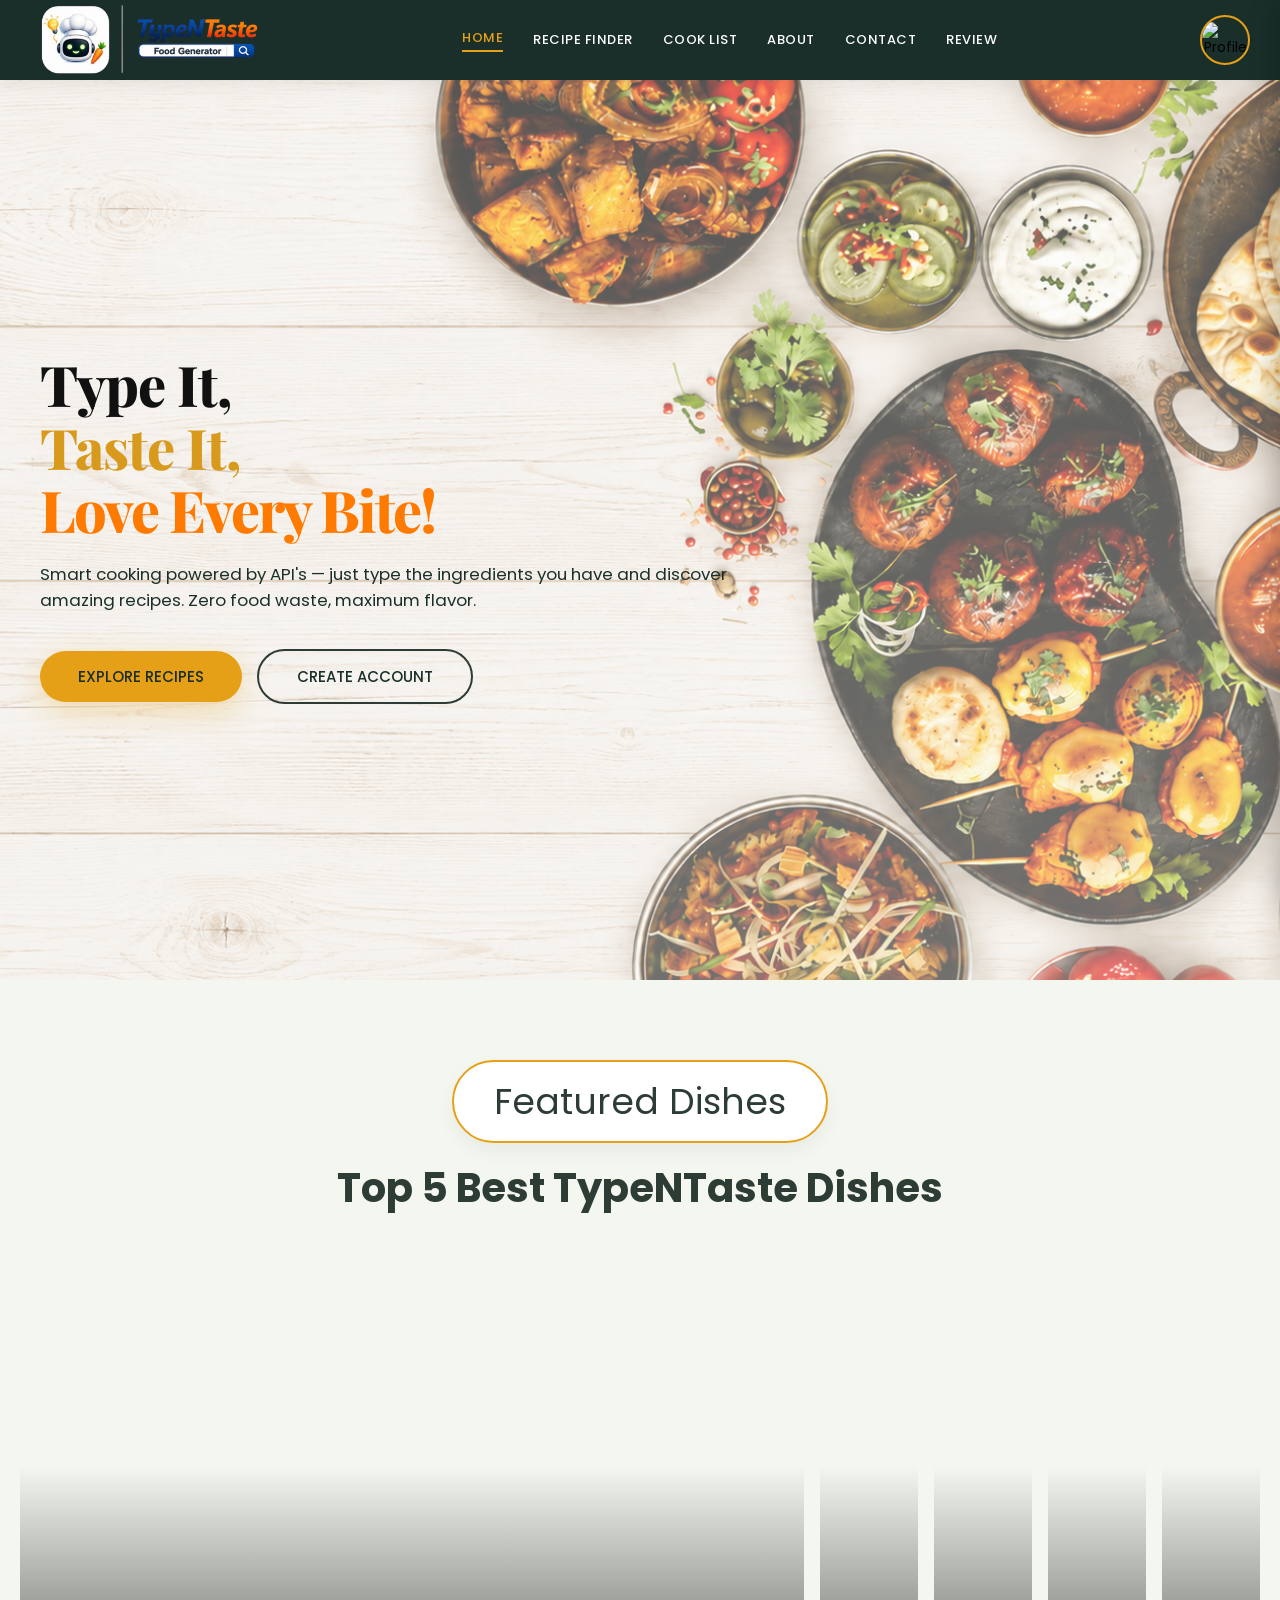
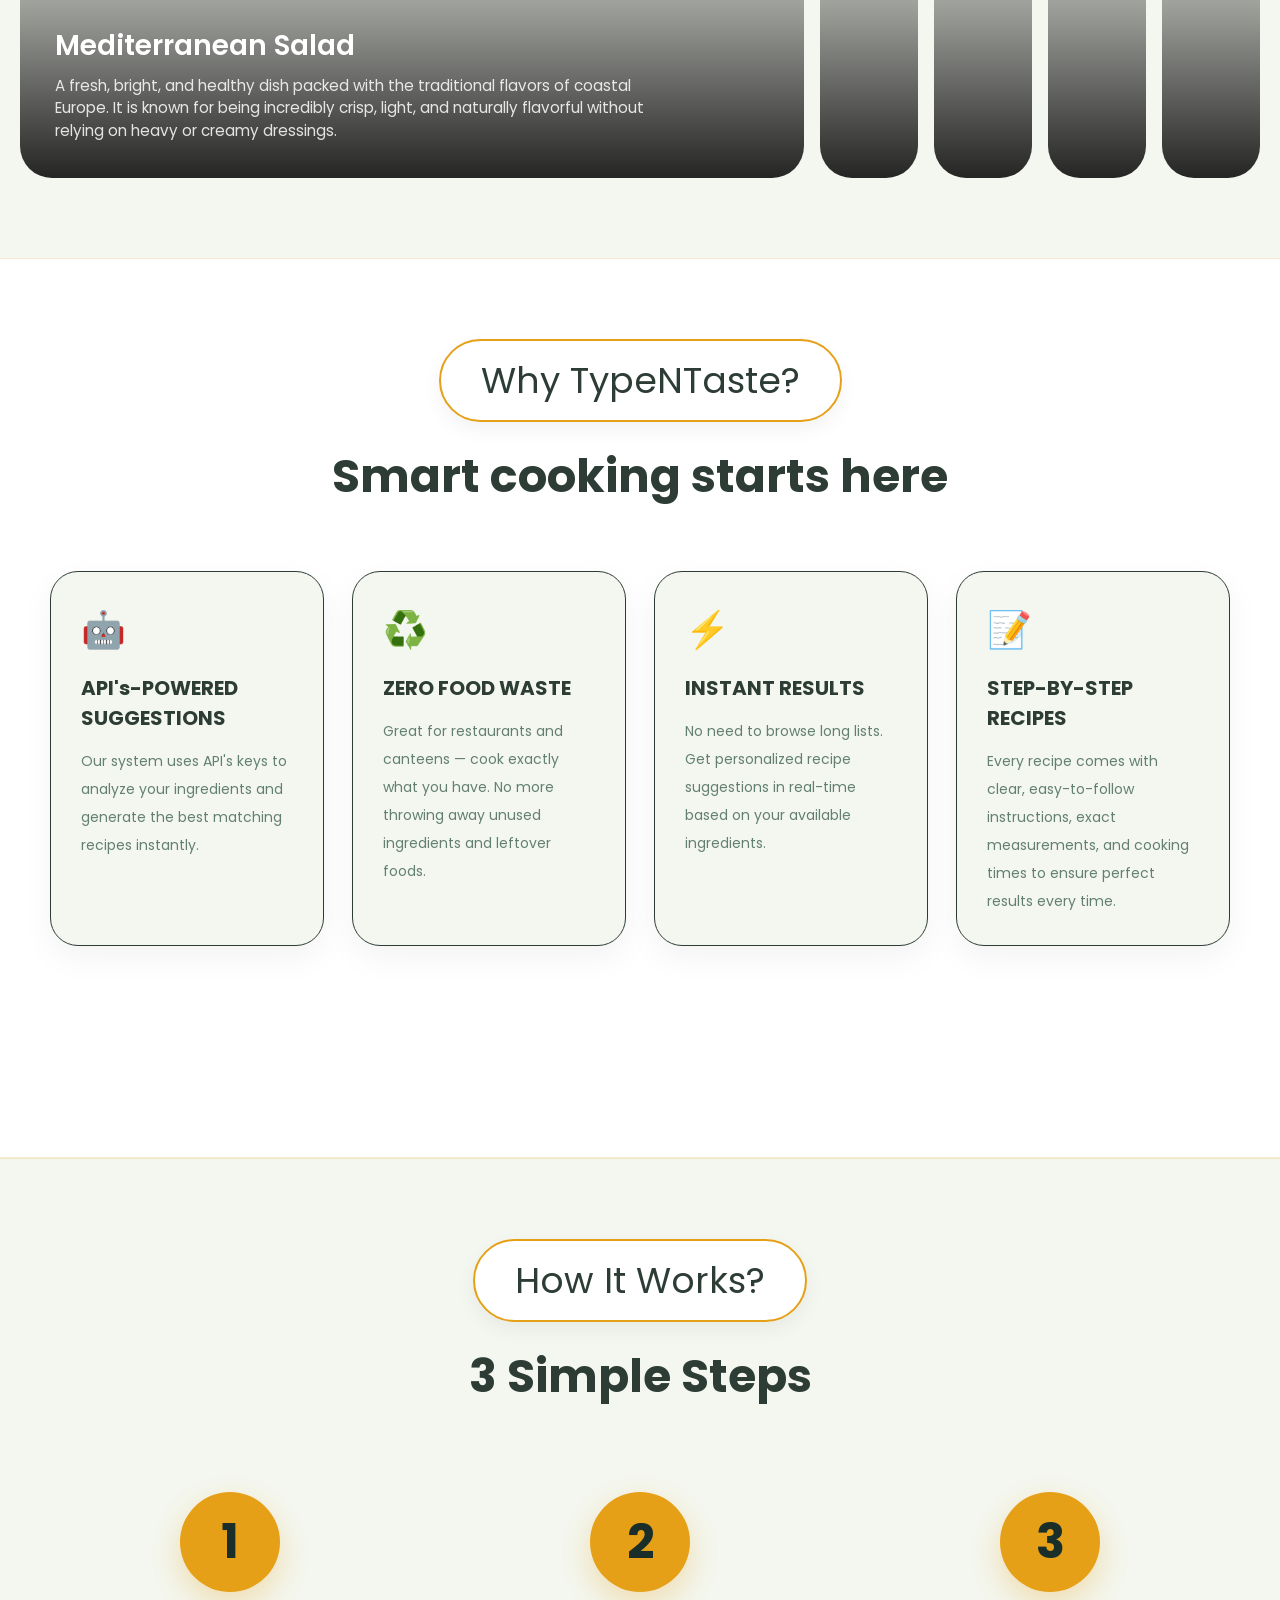
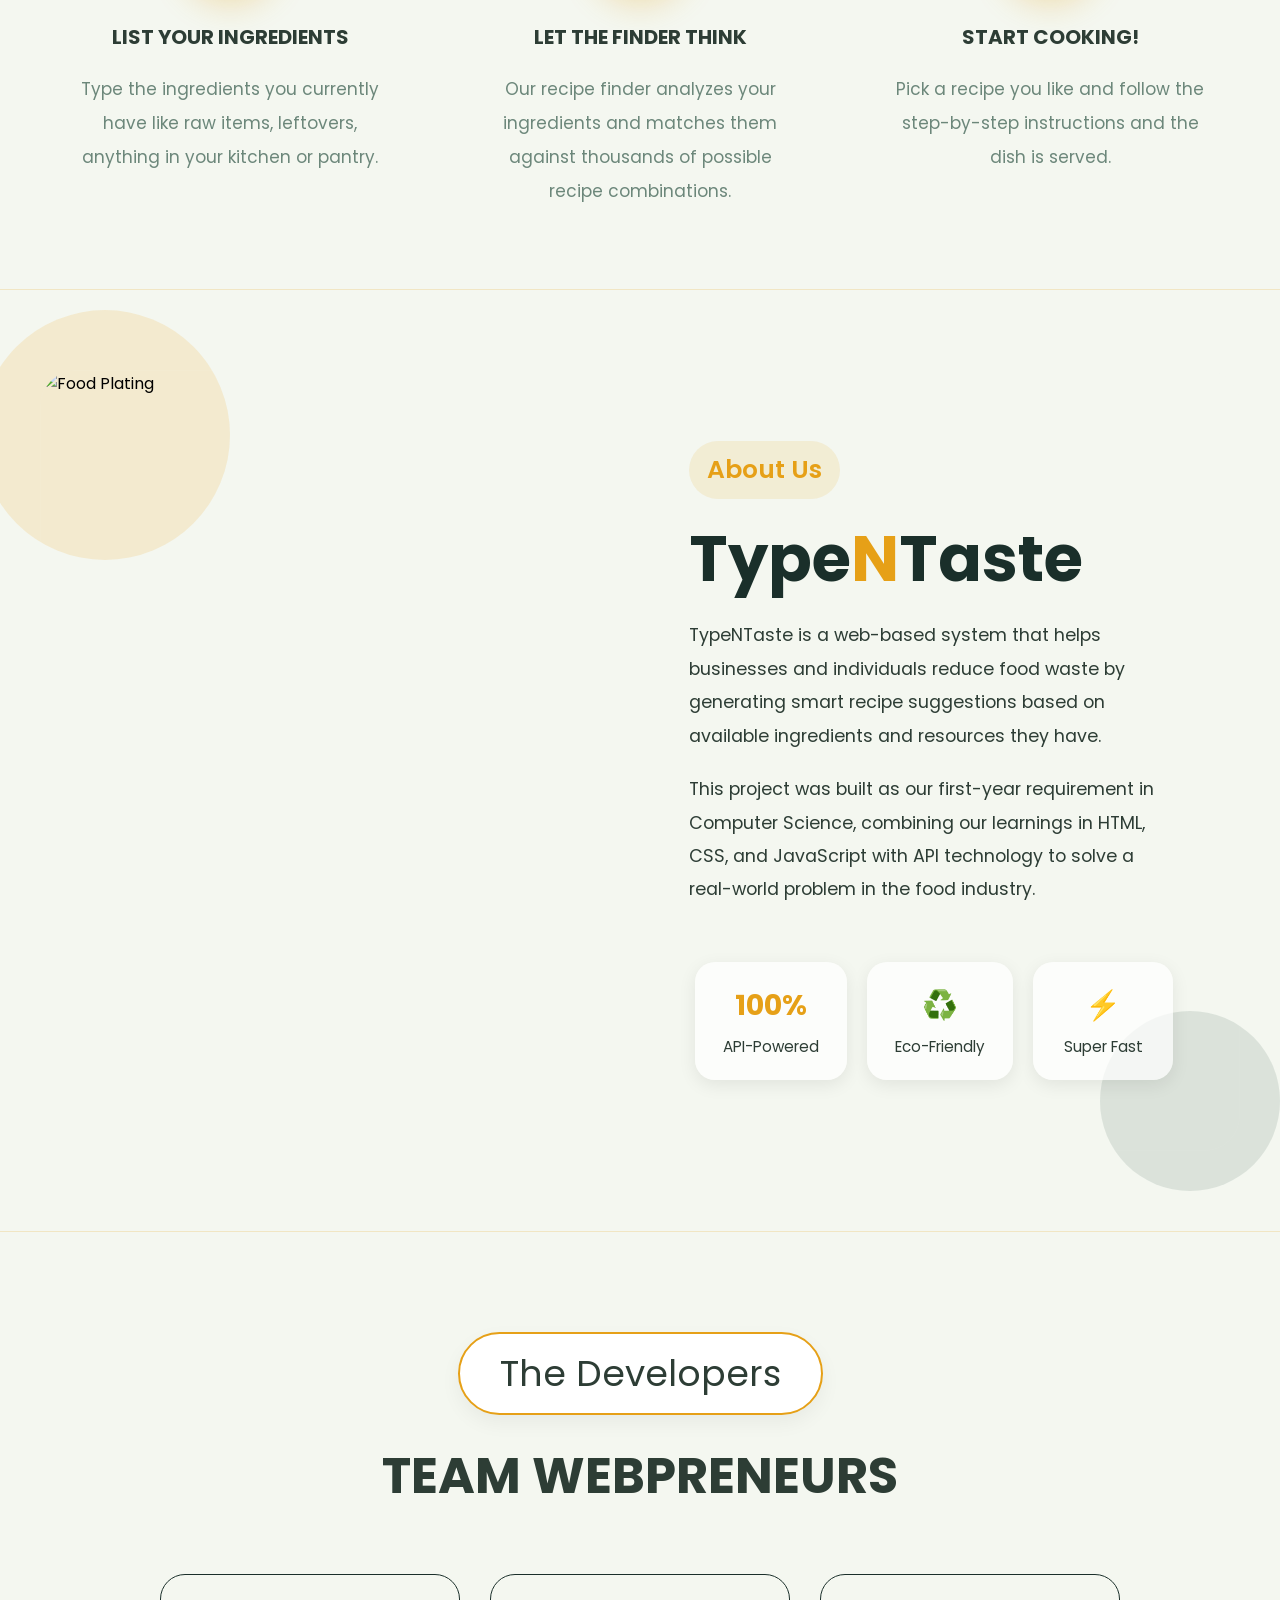
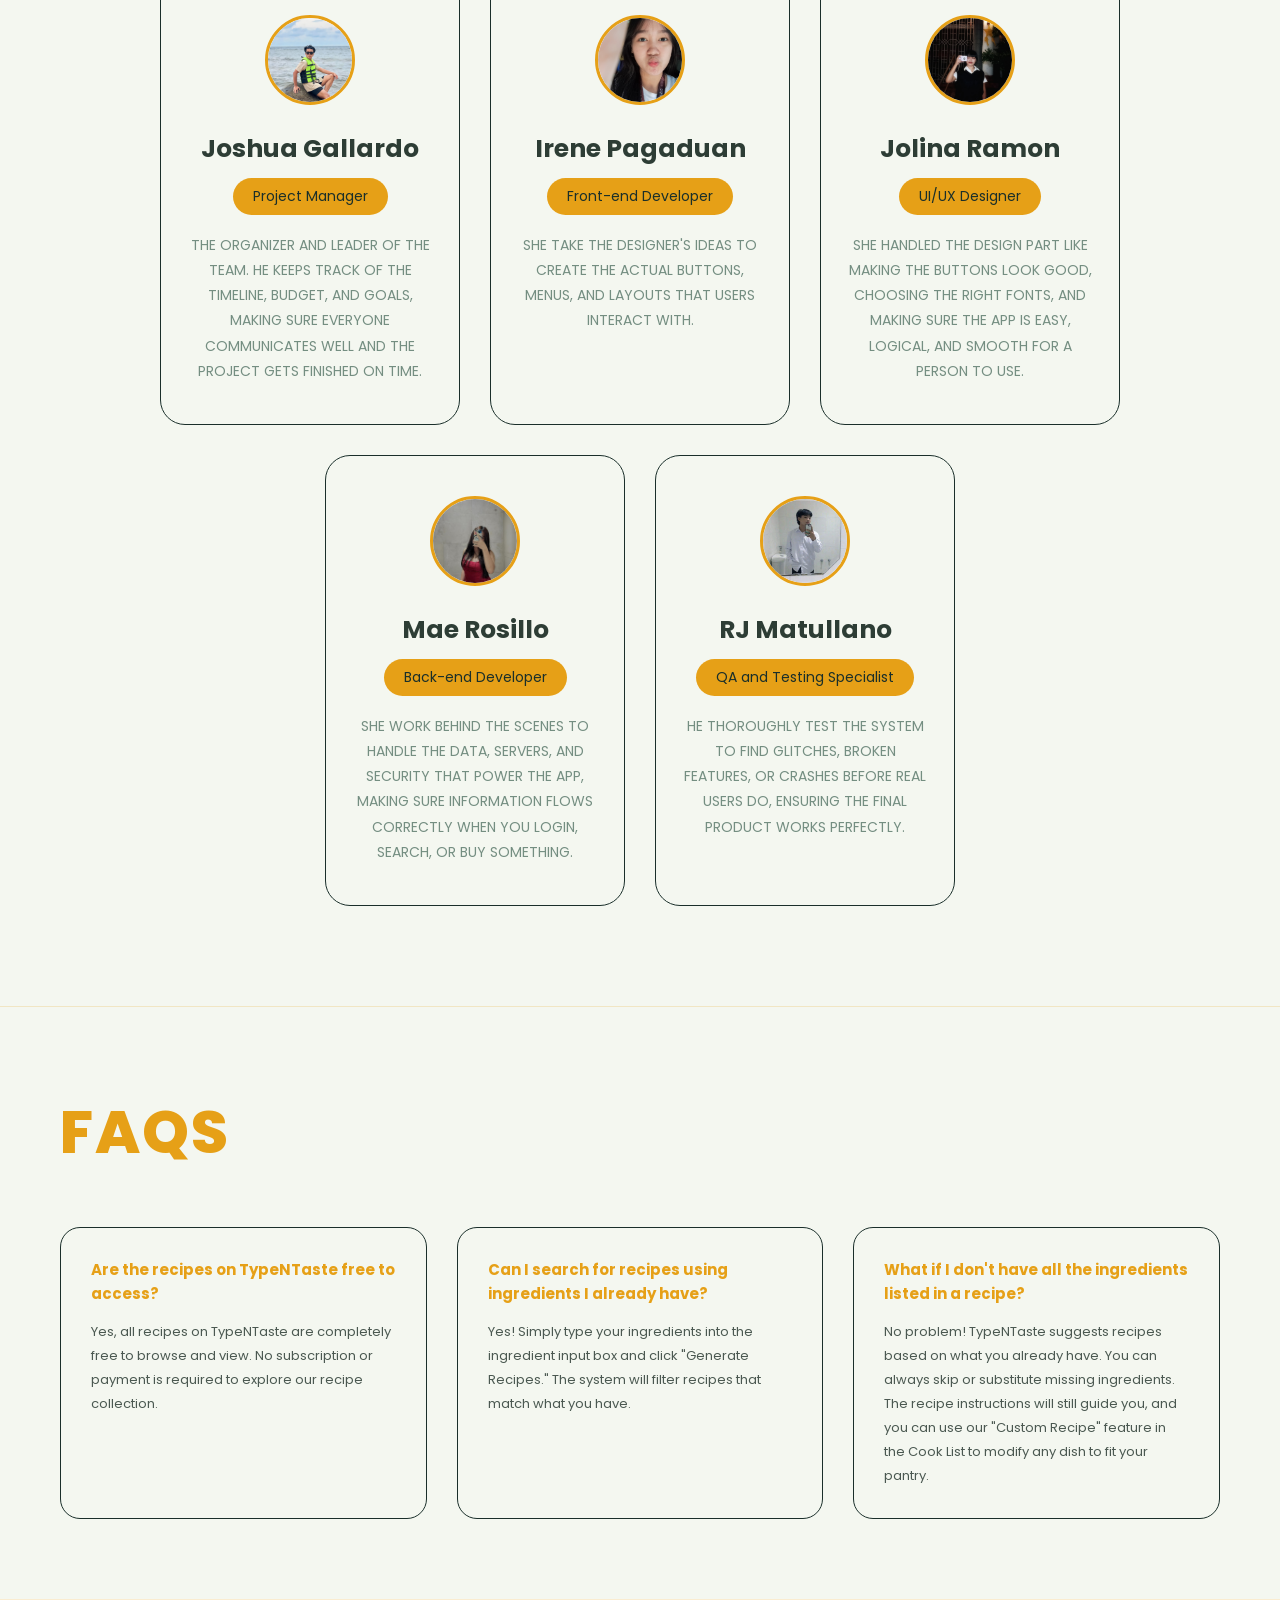
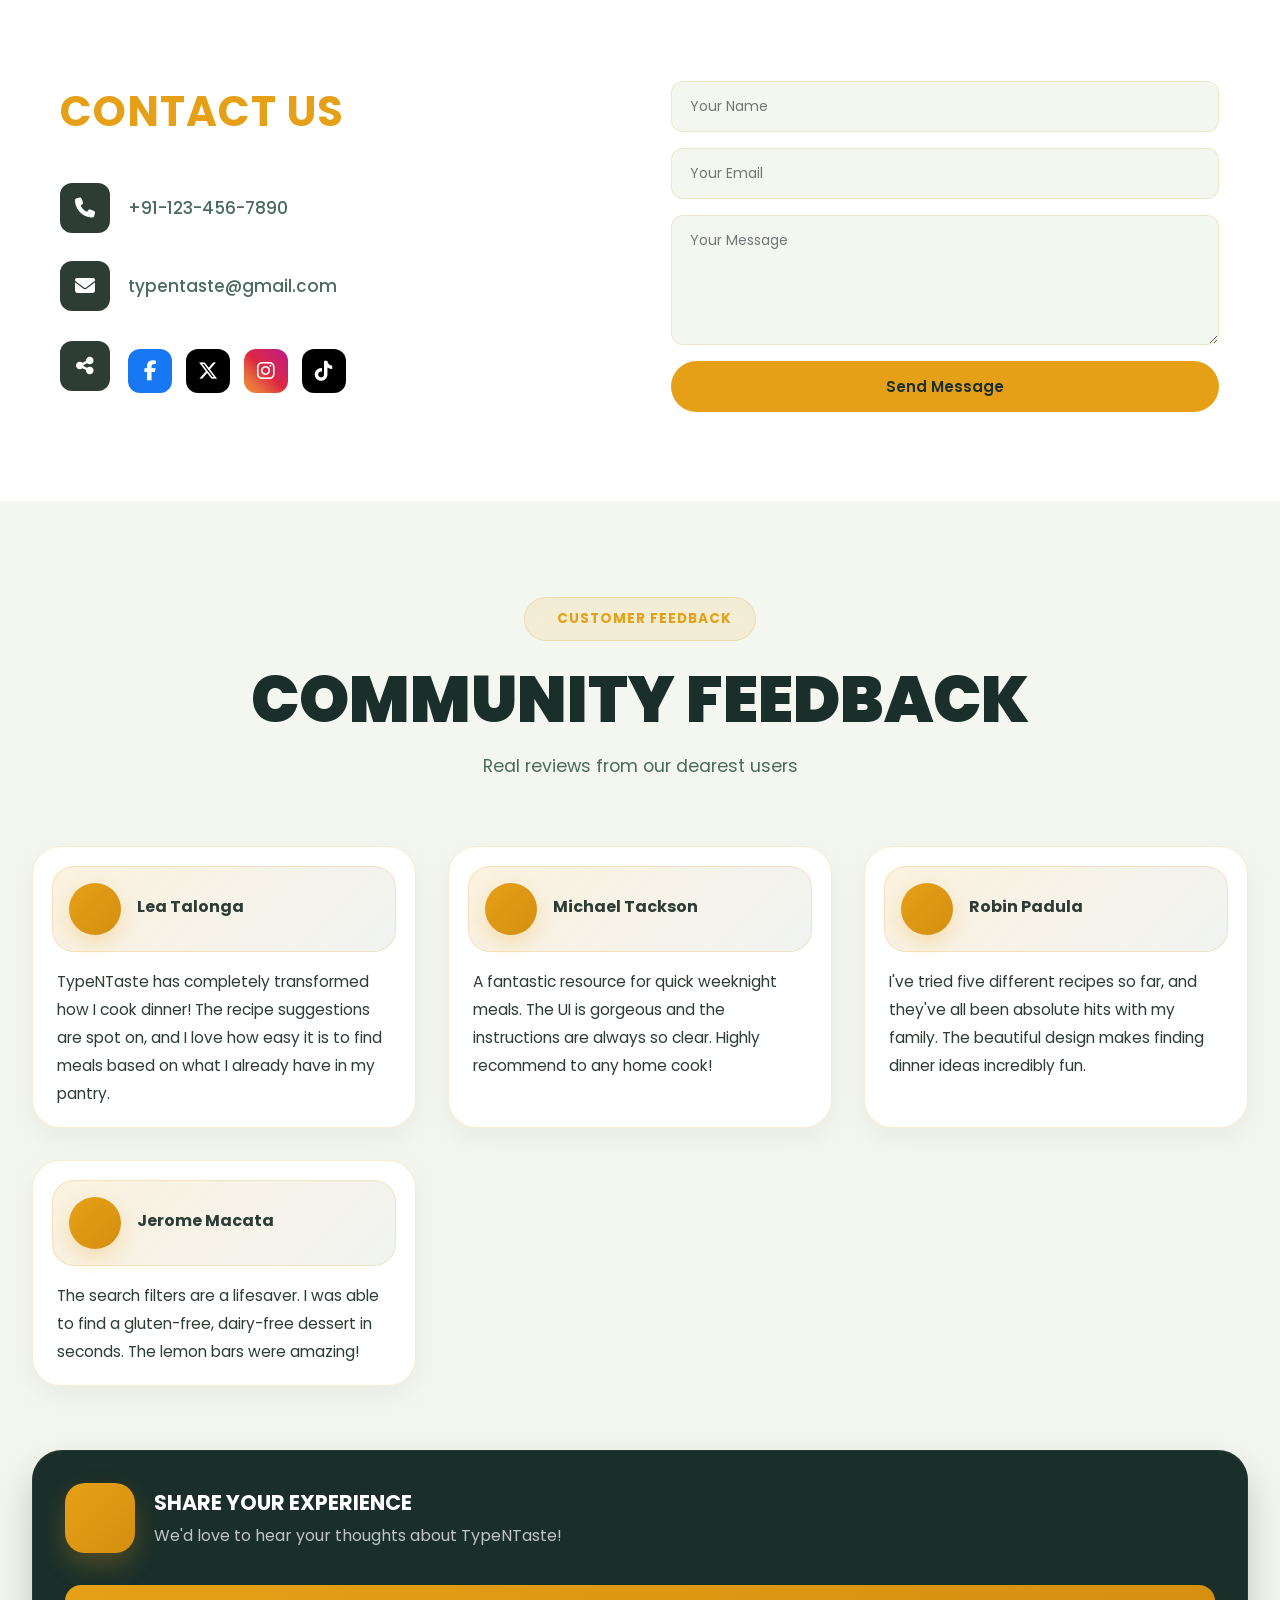
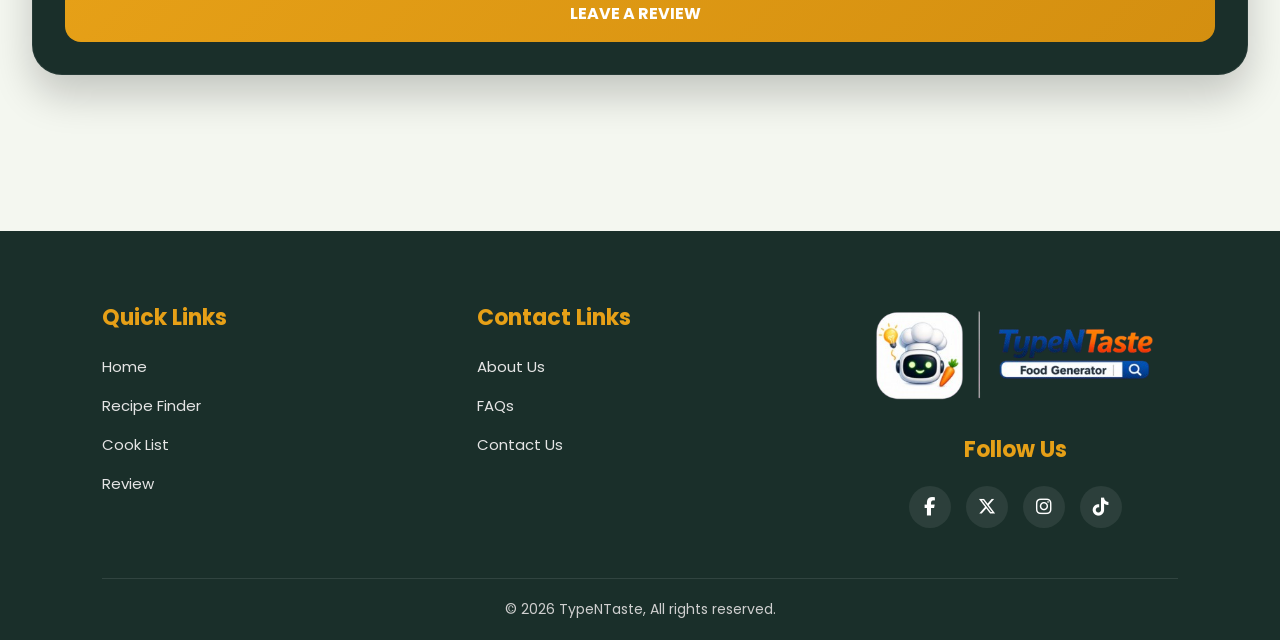
==== commit c82104b1: "Update index.html" ====
--- a/index.html
+++ b/index.html
@@ -109,7 +109,7 @@
           <button class="btn btn-login" id="exploreBtn">EXPLORE RECIPES</button>
         </a>
         <button class="btn btn-create" id="openRegister">
-          Create Account
+          CREATE ACCOUNT 
         </button>
       </div>
     </div>
--- a/TNTcss/styles.css
+++ b/TNTcss/styles.css
@@ -1,4 +1,4 @@
-/* ---------- CSS Custom Properties (Light Theme) ---------- */
+/* CSS Custom Properties (Light Theme) */
 :root {
   /* Brand palette */
   --forest-deep: #1a2f2a;
@@ -257,7 +257,7 @@
   outline: none;
   background: none;
   font-size: 15px;
-  color: var(--card-bg);
+  color: var(--nav-bg);
 }
 
 .search-box input::placeholder {
@@ -605,7 +605,7 @@
   gap: 50px;
   background:
     linear-gradient(rgba(248, 248, 244, 0.35), rgba(248, 248, 244, 0.45)),
-    url("https://static.vecteezy.com/system/resources/thumbnails/053/329/746/small/fresh-vegetables-isolated-on-white-background-for-healthy-cooking-free-photo.jpeg");
+    url("../TNTpictures/TNTbg.png");
   background-size: cover;
   background-position: center;
   background-repeat: no-repeat;
@@ -682,6 +682,11 @@
   gap: 15px;
   align-items: center;
   margin-top: 20px;
+}
+
+.hero-buttons a {
+  display: flex;
+  flex-direction: column;
 }
 
 .btn {
@@ -2048,7 +2053,7 @@
   font-size: 22px;
   margin-bottom: 20px;
   color: var(--honey);
-  font-family: "Playfair Display", serif;
+  font-family: "Poppins", sans-serif;
 }
 
 .footer-column ul {
@@ -3274,16 +3279,17 @@
   /* Recipe modal */
   .recipe-modal {
     padding: 12px;
-    align-items: flex-start;
+    padding-bottom: calc(12px + env(safe-area-inset-bottom, 0px));
+    align-items: center;
   }
 
   .recipe-modal-content {
-    max-height: 95vh;
+    max-height: calc(90vh - env(safe-area-inset-bottom, 0px));
     border-radius: 18px;
   }
 
   .recipe-modal-content img {
-    height: 220px;
+    height: 200px;
   }
 
   .modal-body {
@@ -3397,6 +3403,10 @@
     align-items: center;
   }
 
+  .hero-buttons a {
+    width: 100%;
+  }
+
   .btn {
     width: 100%;
     text-align: center;
@@ -3473,18 +3483,21 @@
   /* Recipe modal */
   .recipe-modal {
     padding: 8px;
+    padding-bottom: calc(8px + env(safe-area-inset-bottom, 0px));
   }
 
   .recipe-modal-content {
+    max-height: calc(88vh - env(safe-area-inset-bottom, 0px));
     border-radius: 14px;
   }
 
   .recipe-modal-content img {
-    height: 180px;
+    height: 160px;
   }
 
   .modal-body {
-    padding: 18px 16px;
+    padding: 16px 14px;
+    padding-bottom: calc(16px + env(safe-area-inset-bottom, 0px));
   }
 
   .modal-body h1 {
@@ -3557,7 +3570,7 @@
     outline: none;
     background: none;
     font-size: 13px;
-    color: var(--card-bg);
+    color: var(--nav-bg);
   }
 
   .mobile-search-box input::placeholder {
@@ -3805,11 +3818,12 @@
 
   /* Recipe modal */
   .recipe-modal-content img {
-    height: 150px;
+    height: 130px;
   }
 
   .modal-body {
-    padding: 14px 13px;
+    padding: 12px 11px;
+    padding-bottom: calc(12px + env(safe-area-inset-bottom, 0px));
   }
 
   .modal-body h1 {
@@ -3963,14 +3977,20 @@
   /* Recipe modal */
   .recipe-modal {
     padding: 6px;
+    padding-bottom: calc(6px + env(safe-area-inset-bottom, 0px));
+  }
+
+  .recipe-modal-content {
+    max-height: calc(86vh - env(safe-area-inset-bottom, 0px));
   }
 
   .recipe-modal-content img {
-    height: 120px;
+    height: 110px;
   }
 
   .modal-body {
-    padding: 12px 10px;
+    padding: 10px 9px;
+    padding-bottom: calc(10px + env(safe-area-inset-bottom, 0px));
   }
 
   .modal-body h1 {
@@ -3997,4 +4017,4 @@
     margin-top: 16px;
   }
 
-}+}
